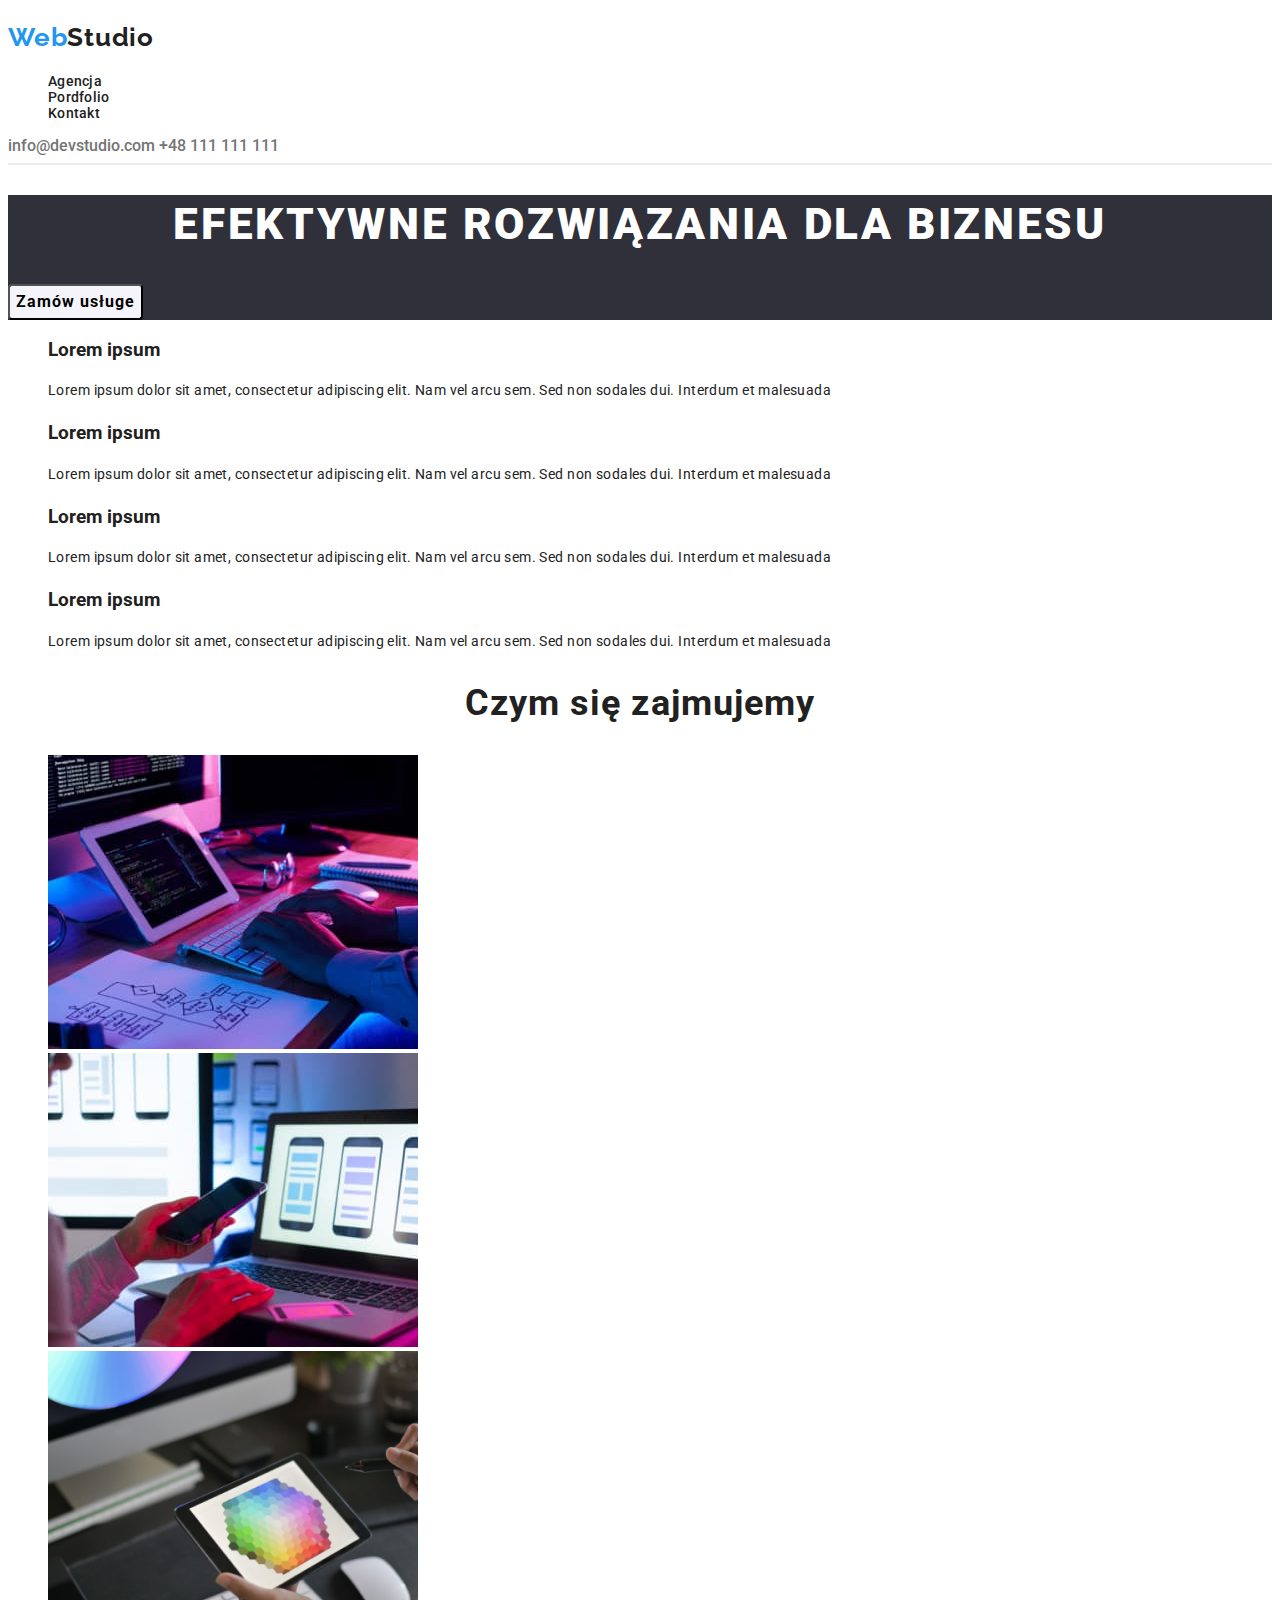
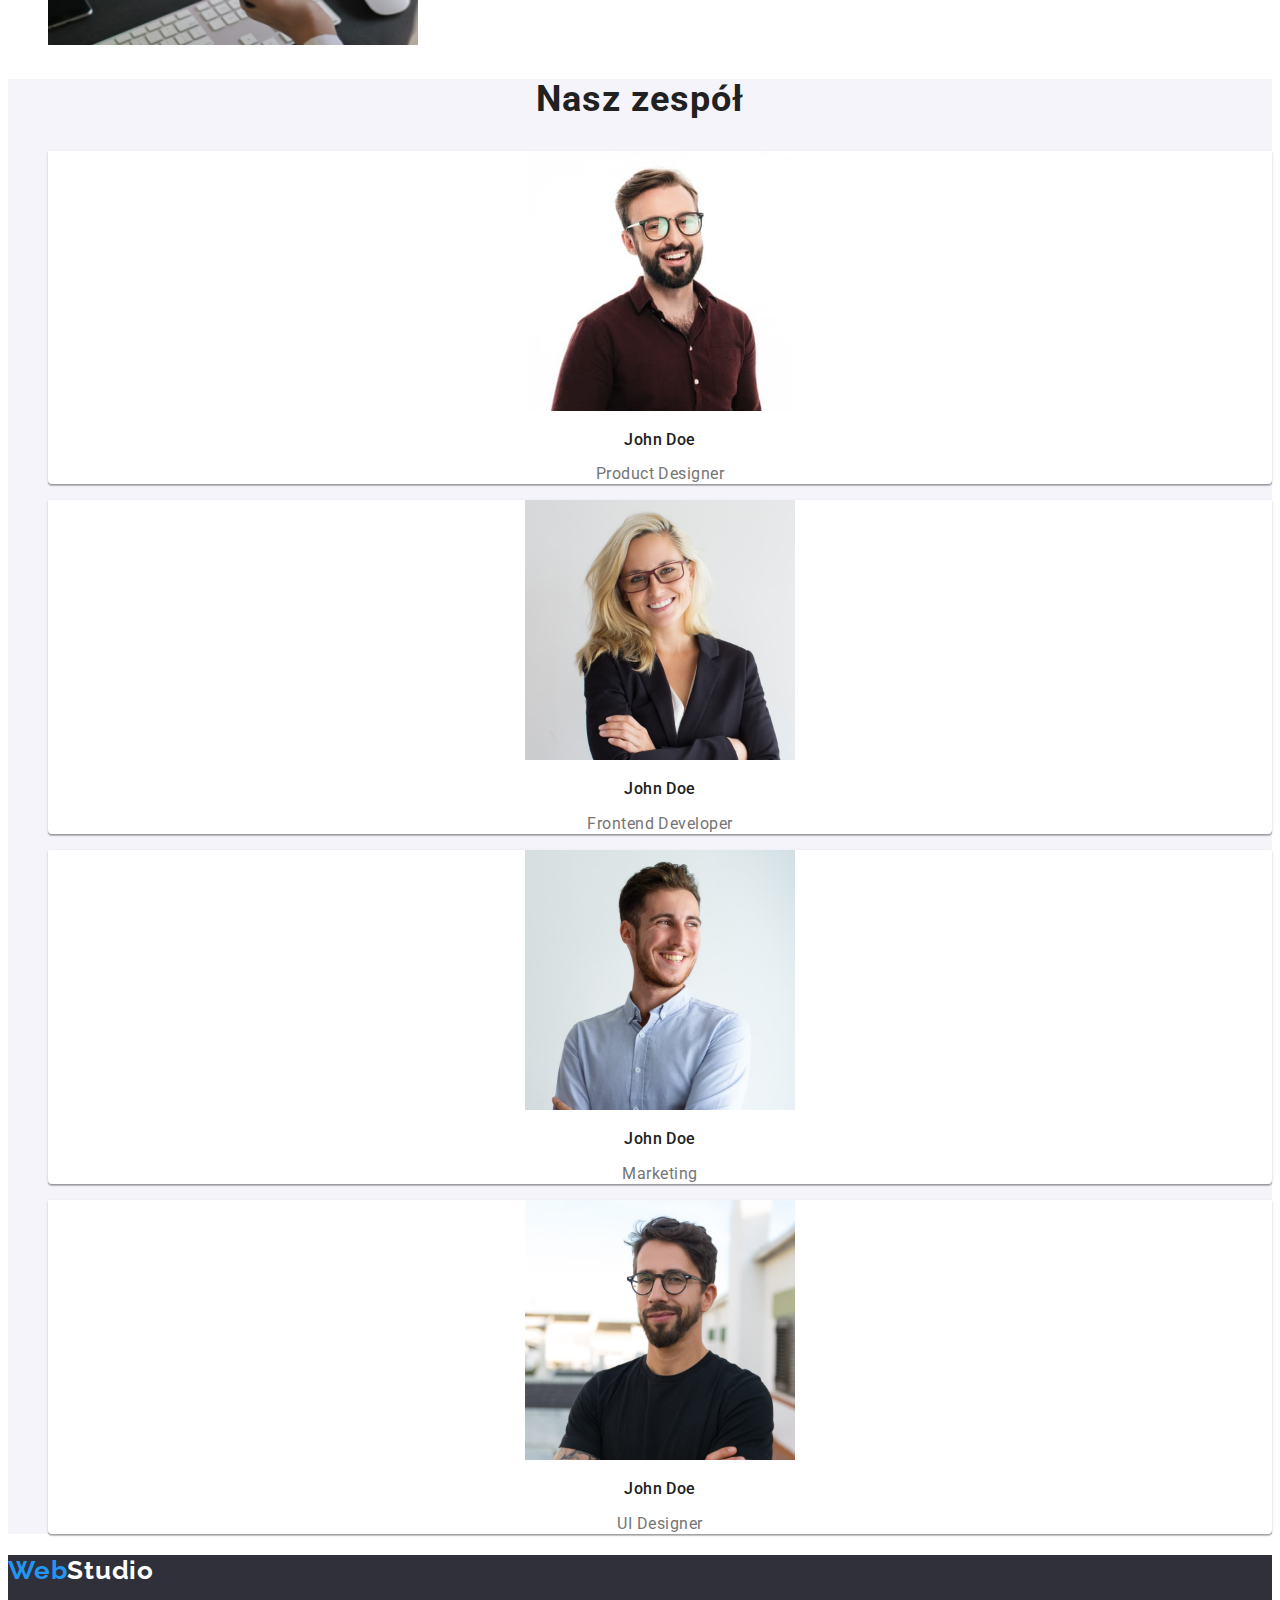
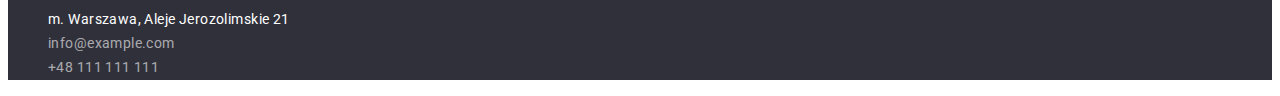
==== index.html @ e1f55130 "Kopiowanie plików z hw-02" ====
<!DOCTYPE html>
<html lang="pl">
  <head>
    <meta charset="UTF-8" />
    <meta http-equiv="X-UA-Compatible" content="IE=edge" />
    <meta name="viewport" content="width=device-width, initial-scale=1.0" />
    <title>Document</title>
    <!--Google font-->
    <link rel="preconnect" href="https://fonts.googleapis.com" />
    <link rel="preconnect" href="https://fonts.gstatic.com" crossorigin />
    <link
      href="https://fonts.googleapis.com/css2?family=Raleway:wght@700&family=Roboto:wght@400;500;700;900&display=swap"
      rel="stylesheet"
    />
    <!--End Google font-->
    <link rel="stylesheet" href="css/style.css" />
  </head>
  <body>
    <header>
      <!--Logo-->
      <h2 class="logo"><span class="first-part-logo">Web</span>Studio</h2>
      <nav class="menu">
        <ul class="list">
          <li><a class="menu-nav" href="index.html">Agencja</a></li>
          <li><a class="menu-nav" href="portfolio.html">Pordfolio</a></li>
          <li><a class="menu-nav" href="/contact">Kontakt</a></li>
        </ul>
      </nav>
      <a class="menu-mail" href="mailto:info@devstudio.com"
        >info@devstudio.com</a
      >
      <a class="menu-phone" href="tel:+48111111111">+48 111 111 111</a>
      <hr class="line" />
    </header>
    <main>
      <section class="primarys">
        <!--HERO-->
        <h1 class="primary-title">Efektywne rozwiązania dla biznesu</h1>
        <button class="primary-bg" type="button">Zamów usługe</button>
      </section>
      <section class="features">
        <!--TEKST-->
        <ul class="list">
          <li>
            <h3 class="feature-title">Lorem ipsum</h3>
            <p class="feature-section">
              Lorem ipsum dolor sit amet, consectetur adipiscing elit. Nam vel
              arcu sem. Sed non sodales dui. Interdum et malesuada
            </p>
          </li>
          <li>
            <h3 class="feature-title">Lorem ipsum</h3>
            <p class="feature-section">
              Lorem ipsum dolor sit amet, consectetur adipiscing elit. Nam vel
              arcu sem. Sed non sodales dui. Interdum et malesuada
            </p>
          </li>
          <li>
            <h3 class="feature-title">Lorem ipsum</h3>
            <p class="feature-section">
              Lorem ipsum dolor sit amet, consectetur adipiscing elit. Nam vel
              arcu sem. Sed non sodales dui. Interdum et malesuada
            </p>
          </li>
          <li>
            <h3 class="feature-title">Lorem ipsum</h3>
            <p class="feature-section">
              Lorem ipsum dolor sit amet, consectetur adipiscing elit. Nam vel
              arcu sem. Sed non sodales dui. Interdum et malesuada
            </p>
          </li>
        </ul>
      </section>
      <section class="tender">
        <!--OFERTA-->
        <h2 class="tender-title">Czym się zajmujemy</h2>
        <ul class="list">
          <li>
            <img
              src="images/programming.jpg"
              alt="pisanie programów"
              width="370"
              height="294"
            />
          </li>
          <li>
            <img
              src="images/mobile-applications.jpg"
              alt="tworzenie aplikacji mobilnych"
              width="370"
              height="294"
            />
          </li>
          <li>
            <img
              src="images/ux-design.png"
              alt="tworzenie z UX designe"
              width="370"
              height="294"
            />
          </li>
        </ul>
      </section>
      <section class="team">
        <!--ZESPÓŁ-->
        <h2 class="team-title">Nasz zespół</h2>
        <ul class="list">
          <li class="team-card">
            <img
              src="images/product-designer.jpg"
              alt="UśmiechniętymMęższczyzna w okularach z brodą w koszuli"
              width="270"
              height="260"
            />
            <h3 class="team-name">John Doe</h3>
            <p class="team-job">Product Designer</p>
          </li>
          <li class="team-card">
            <img
              src="images/frontend-developer.jpg"
              alt="Uśmiechnięta kobieta w długich bląd włosach w okularach"
              width="270"
              height="260"
            />
            <h3 class="team-name">John Doe</h3>
            <p class="team-job">Frontend Developer</p>
          </li>
          <li class="team-card">
            <img
              src="images/marketing.jpg"
              alt="Męszczyzna uśmiechnięty w jasnej koszuli"
              width="270"
              height="260"
            />
            <h3 class="team-name">John Doe</h3>
            <p class="team-job">Marketing</p>
          </li>
          <li class="team-card">
            <img
              src="images/ui-designer.jpg"
              alt="Męszczyzna z brodą w okularach w czarnym tiszercie"
              width="270"
              height="260"
            />
            <h3 class="team-name">John Doe</h3>
            <p class="team-job">UI Designer</p>
          </li>
        </ul>
      </section>
    </main>
    <footer class="contact">
      <h2 class="logo">
        <span class="first-part-logo">Web</span
        ><spon class="secend-part-logo">Studio</spon>
      </h2>
      <address>
        <ul class="list">
          <li>
            <a
              class="contact-data"
              href="https://goo.gl/maps/quSYSpreMcUmD9Dv7"
              target="_blank"
              >m. Warszawa, Aleje Jerozolimskie 21
            </a>
          </li>
          <li>
            <a class="contact-mail" href="mailito:info@example.com"
              >info@example.com</a
            >
          </li>
          <li>
            <a class="contact-phone" href="tel:+48111111111">+48 111 111 111</a>
          </li>
        </ul>
      </address>
    </footer>
  </body>
</html>
---- css/style.css ----
:root {
  --brand-color: #2196f3;
  --text-color: #212121;
  --bg-color: #2f303a;
  --p-color: #757575;
  --white-color: #ffffff;
}
body {
  font-family: "Roboto", sans-serif;
  color: var(--text-color);
}
.list {
  list-style-type: none;
}
.logo {
  font-family: "Raleway", sans-serif;
  font-weight: 700;
  font-size: 26px;
  line-height: 1.2;
  letter-spacing: 0.03em;
}
.first-part-logo {
  color: var(--brand-color);
}
.secend-part-logo {
  color: var(--white-color);
}
.menu {
  font-weight: 500;
  font-size: 14px;
  line-height: 1.14;
  letter-spacing: 0.02em;
  background-color: var(--white-color);
}
.menu:hover {
  color: var(--brand-color);
}
.menu.menu-nav {
  text-transform: uppercase;
}
.menu-nav {
  text-decoration: none;
  cursor: pointer;
  color: var(--text-color);
}
.menu-nav:hover {
  color: var(--brand-color);
}
.menu-mail {
  font-weight: 500;
  text-decoration: none;
  cursor: pointer;
  color: var(--p-color);
}
.menu-mail:hover {
  color: var(--brand-color);
}
.menu-phone {
  text-decoration: none;
  font-weight: 500;
  cursor: pointer;
  color: var(--p-color);
}
.menu-phone:hover {
  color: var(--brand-color);
}

.line {
  border: 1px solid;
  color: #ececec;
}

.primarys {
  background-color: var(--bg-color);
}
.primary-title {
  font-weight: 900;
  font-size: 44px;
  line-height: 1.36;
  text-align: center;
  letter-spacing: 0.06em;
  text-transform: uppercase;
  color: var(--white-color);
}
.primary-bg {
  font-family: inherit;
  font-weight: 700;
  font-size: 16px;
  line-height: 1.88;
  display: flex;
  align-items: center;
  text-align: center;
  letter-spacing: 0.06em;
  cursor: pointer;
  border-radius: 4px;
  background-color: #f5f4fa;
}
.primary-bg:hover {
  background-color: var(--brand-color);
  color: var(--white-color);
}

.feature.title {
  font-weight: 700;
  font-size: 14px;
  line-height: 1.14;
  letter-spacing: 0.03em;
  text-transform: uppercase;
}
.feature-section {
  color: (--p-color);
  font-size: 14px;
  line-height: 1.71;
  letter-spacing: 0.03em;
}

.tender-title {
  font-weight: 700;
  font-size: 36px;
  line-height: 1.16;
  text-align: center;
  letter-spacing: 0.03em;
}

.team {
  background-color: #f5f4fa;
  text-align: center;
}
.team-card {
  background-color: var(--white-color);
  box-shadow: 0px 1px 3px rgba(0, 0, 0, 0.12), 0px 1px 1px rgba(0, 0, 0, 0.14),
    0px 2px 1px rgba(0, 0, 0, 0.2);
  border-radius: 0px 0px 4px 4px;
}
.team-title {
  font-weight: 700;
  font-size: 36px;
  line-height: 1.16;
  text-align: center;
  letter-spacing: 0.03em;
}
.team-name,
.portfolio-name {
  font-weight: 500;
  font-size: 16px;
  line-height: 1.18;
  text-align: center;
  letter-spacing: 0.03em;
  color: var(--text-color);
}
.team-job,
.portfolio-job {
  font-size: 16px;
  line-height: 1.18;
  text-align: center;
  letter-spacing: 0.03em;
  color: var(--p-color);
}
.contact {
  background-color: var(--bg-color);
}
.contact-data {
  text-decoration: none;
  color: var(--white-color);
  font-style: normal;
  font-size: 14px;
  line-height: 1.71;
  letter-spacing: 0.03em;
}
.contact-mail,
.contact-phone {
  font-style: normal;
  font-size: 14px;
  line-height: 1.71;
  letter-spacing: 0.03em;
  color: rgba(255, 255, 255, 0.6);
  text-decoration: none;
}

.portfolios {
  background-color: var(--white-color);
  text-align: center;
  border: 1px solid #eeeeee;
}
.portfolio-card {
  background-color: var(--white-color);
  border-radius: 0px 0px 4px 4px;
}
.filter {
  border-radius: 4px;
  text-align: center;
  letter-spacing: 0.03em;
}
.filter-bg {
  font-family: inherit;
  font-weight: 500;
  font-size: 16px;
  line-height: 1.62;
  color: var(--text-color);
  background-color: #f5f4fa;
  border-radius: 4px;
  cursor: pointer;
}
.filter-bg:hover {
  background-color: var(--brand-color);
  color: var(--white-color);
}
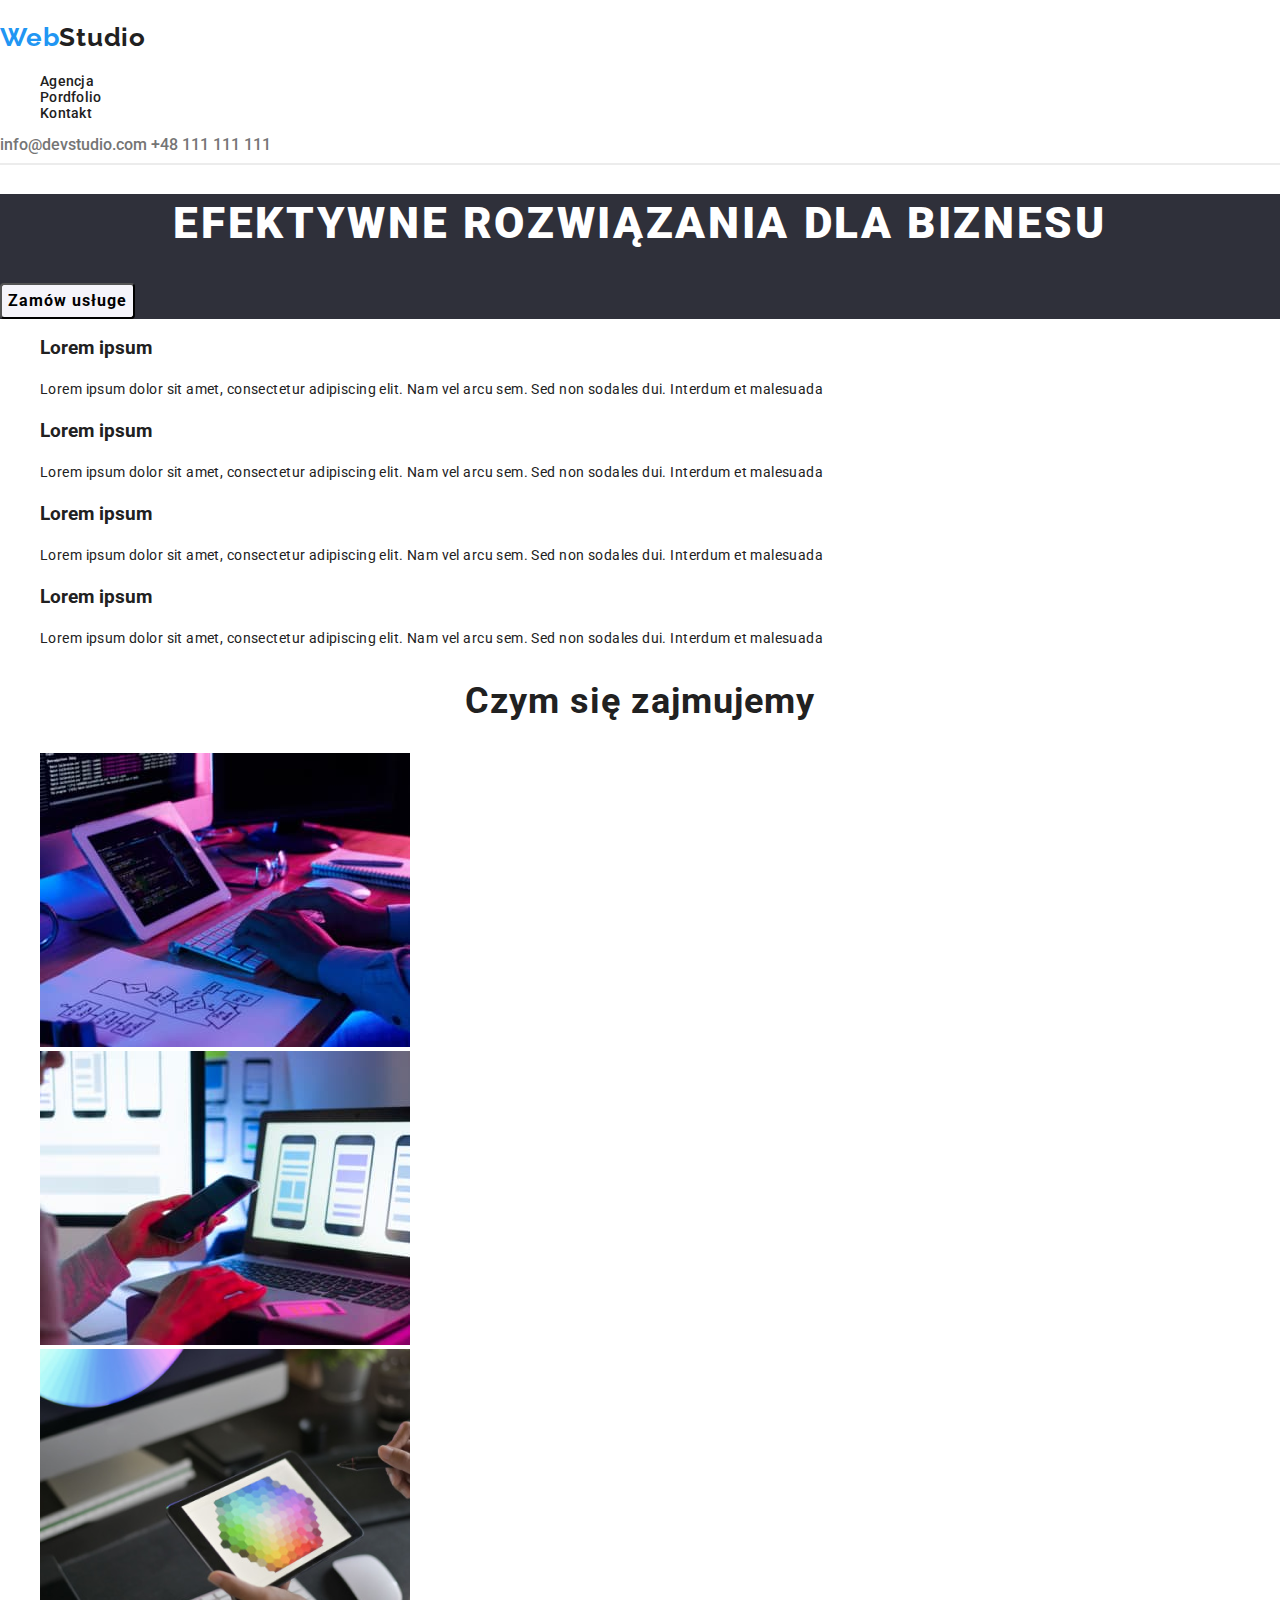
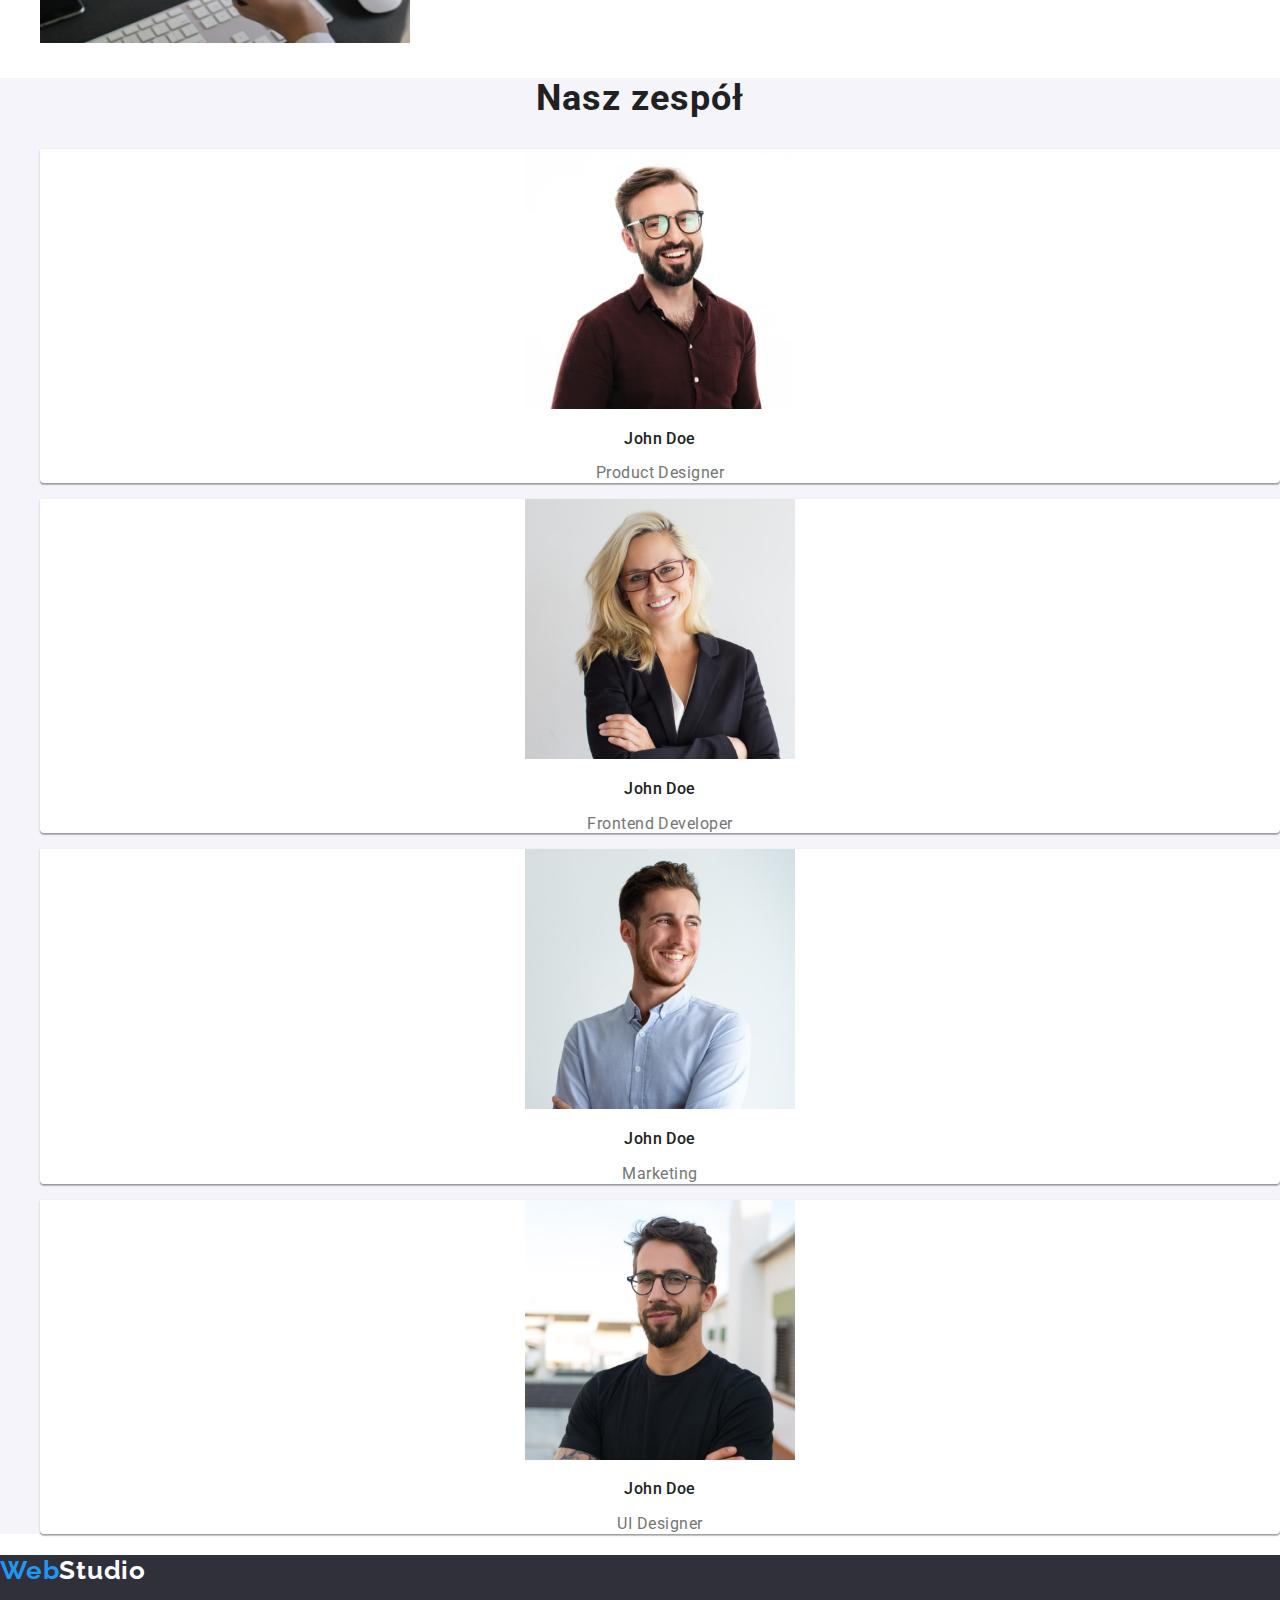
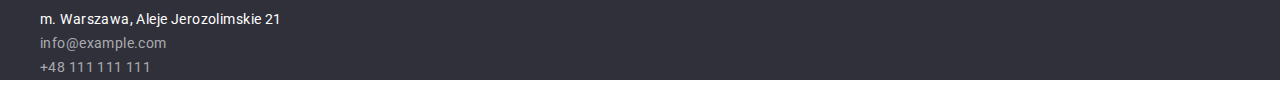
==== commit 249d42a1: "Wprowadzenie normalizatora stylu" ====
--- a/index.html
+++ b/index.html
@@ -13,6 +13,9 @@
       rel="stylesheet"
     />
     <!--End Google font-->
+    <!--Modern-normal-->
+    <link rel="stylesheet" href="/css/modern-normalize.css" />
+
     <link rel="stylesheet" href="css/style.css" />
   </head>
   <body>
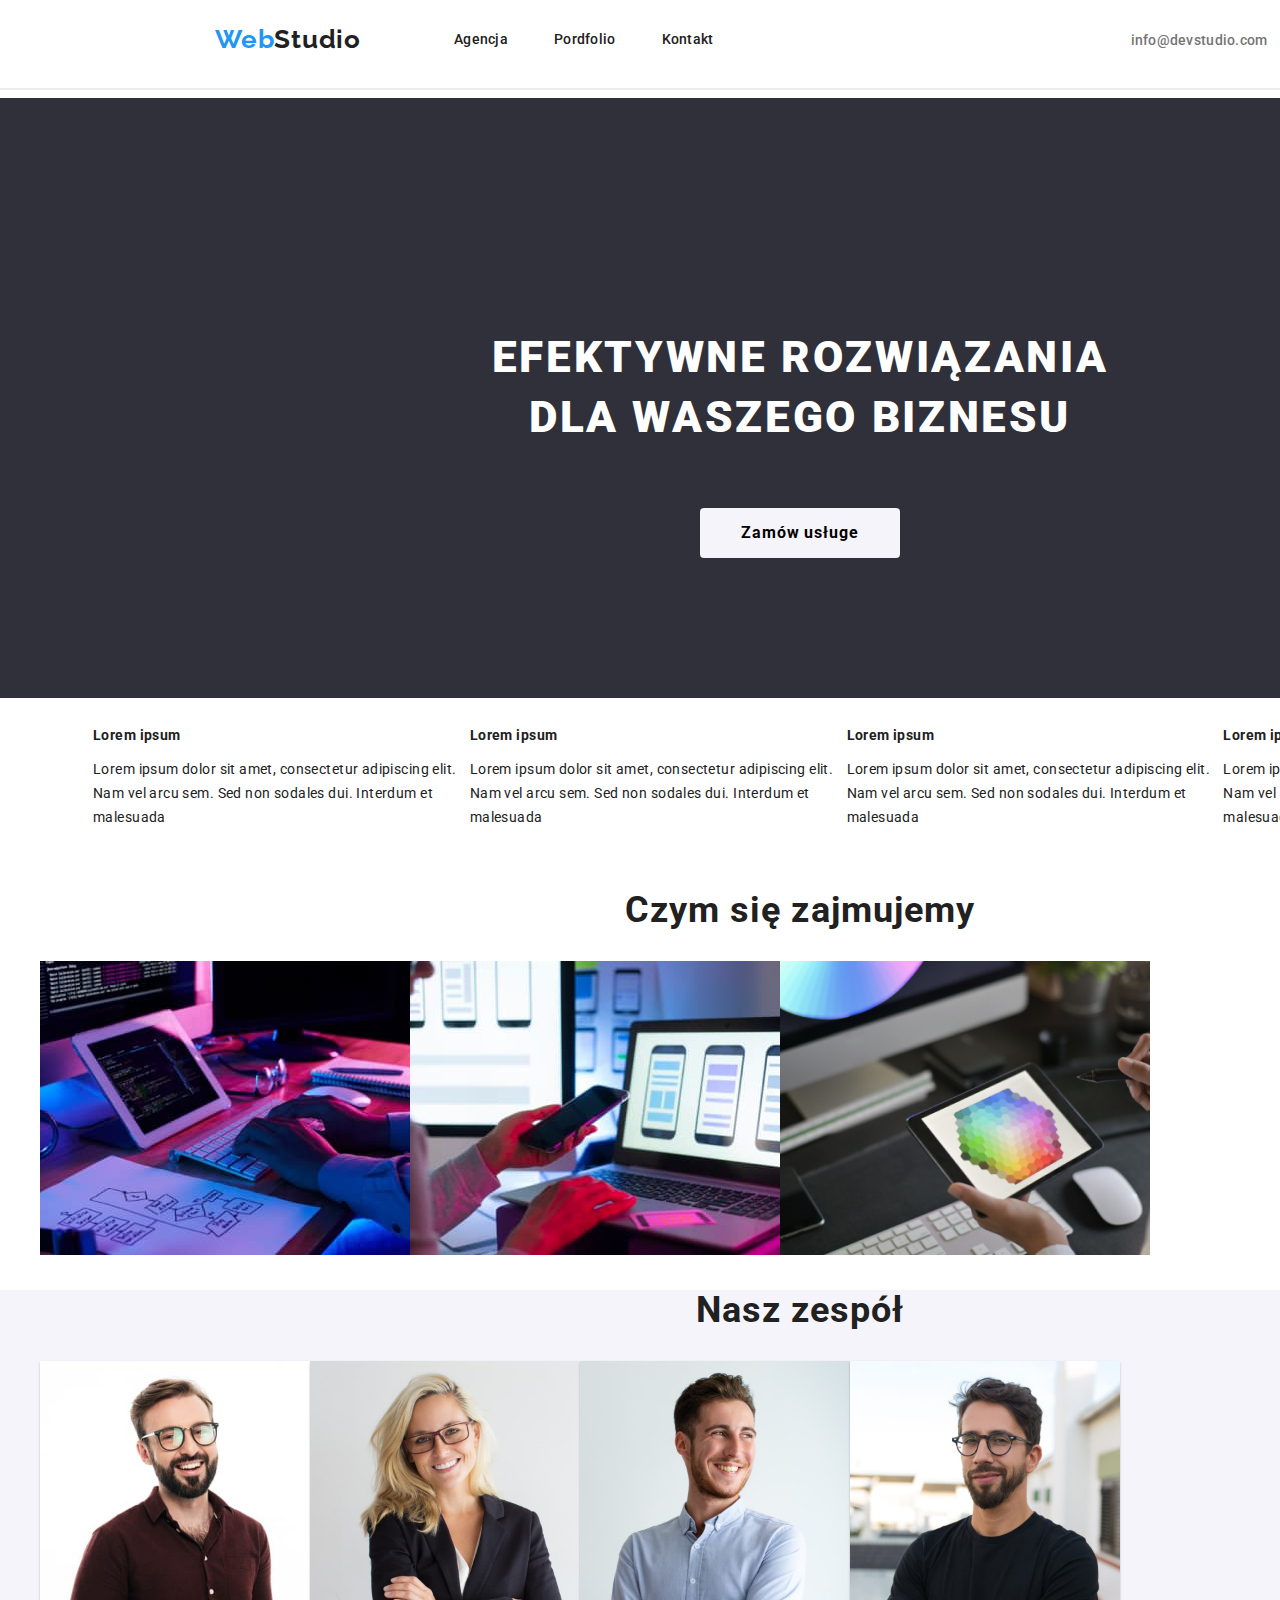
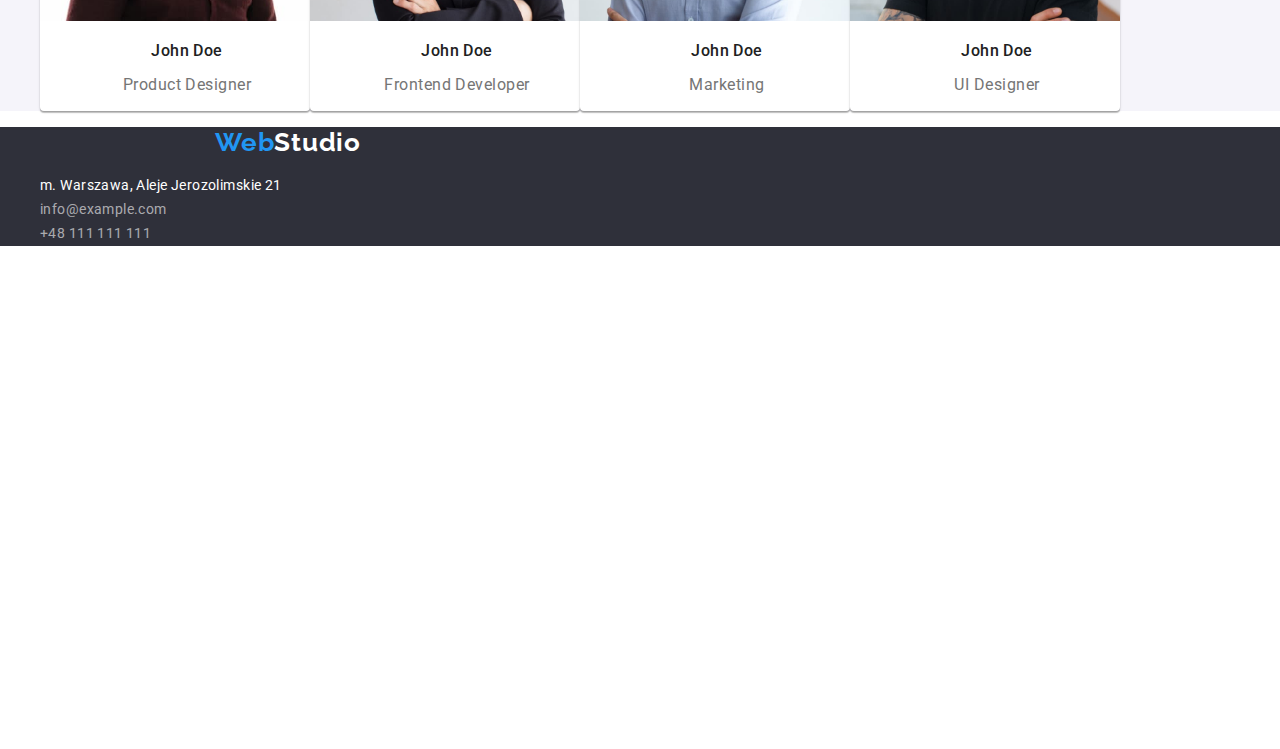
==== commit 4446b6b8: "Ustawienie nagłóka" ====
--- a/index.html
+++ b/index.html
@@ -4,7 +4,7 @@
     <meta charset="UTF-8" />
     <meta http-equiv="X-UA-Compatible" content="IE=edge" />
     <meta name="viewport" content="width=device-width, initial-scale=1.0" />
-    <title>Document</title>
+    <title>Agencja</title>
     <!--Google font-->
     <link rel="preconnect" href="https://fonts.googleapis.com" />
     <link rel="preconnect" href="https://fonts.gstatic.com" crossorigin />
@@ -19,163 +19,177 @@
     <link rel="stylesheet" href="css/style.css" />
   </head>
   <body>
-    <header>
-      <!--Logo-->
-      <h2 class="logo"><span class="first-part-logo">Web</span>Studio</h2>
-      <nav class="menu">
-        <ul class="list">
-          <li><a class="menu-nav" href="index.html">Agencja</a></li>
-          <li><a class="menu-nav" href="portfolio.html">Pordfolio</a></li>
-          <li><a class="menu-nav" href="/contact">Kontakt</a></li>
-        </ul>
-      </nav>
-      <a class="menu-mail" href="mailto:info@devstudio.com"
-        >info@devstudio.com</a
-      >
-      <a class="menu-phone" href="tel:+48111111111">+48 111 111 111</a>
-      <hr class="line" />
-    </header>
-    <main>
-      <section class="primarys">
-        <!--HERO-->
-        <h1 class="primary-title">Efektywne rozwiązania dla biznesu</h1>
-        <button class="primary-bg" type="button">Zamów usługe</button>
-      </section>
-      <section class="features">
-        <!--TEKST-->
-        <ul class="list">
-          <li>
-            <h3 class="feature-title">Lorem ipsum</h3>
-            <p class="feature-section">
-              Lorem ipsum dolor sit amet, consectetur adipiscing elit. Nam vel
-              arcu sem. Sed non sodales dui. Interdum et malesuada
-            </p>
-          </li>
-          <li>
-            <h3 class="feature-title">Lorem ipsum</h3>
-            <p class="feature-section">
-              Lorem ipsum dolor sit amet, consectetur adipiscing elit. Nam vel
-              arcu sem. Sed non sodales dui. Interdum et malesuada
-            </p>
-          </li>
-          <li>
-            <h3 class="feature-title">Lorem ipsum</h3>
-            <p class="feature-section">
-              Lorem ipsum dolor sit amet, consectetur adipiscing elit. Nam vel
-              arcu sem. Sed non sodales dui. Interdum et malesuada
-            </p>
-          </li>
-          <li>
-            <h3 class="feature-title">Lorem ipsum</h3>
-            <p class="feature-section">
-              Lorem ipsum dolor sit amet, consectetur adipiscing elit. Nam vel
-              arcu sem. Sed non sodales dui. Interdum et malesuada
-            </p>
-          </li>
-        </ul>
-      </section>
-      <section class="tender">
-        <!--OFERTA-->
-        <h2 class="tender-title">Czym się zajmujemy</h2>
-        <ul class="list">
-          <li>
-            <img
-              src="images/programming.jpg"
-              alt="pisanie programów"
-              width="370"
-              height="294"
-            />
-          </li>
-          <li>
-            <img
-              src="images/mobile-applications.jpg"
-              alt="tworzenie aplikacji mobilnych"
-              width="370"
-              height="294"
-            />
-          </li>
-          <li>
-            <img
-              src="images/ux-design.png"
-              alt="tworzenie z UX designe"
-              width="370"
-              height="294"
-            />
-          </li>
-        </ul>
-      </section>
-      <section class="team">
-        <!--ZESPÓŁ-->
-        <h2 class="team-title">Nasz zespół</h2>
-        <ul class="list">
-          <li class="team-card">
-            <img
-              src="images/product-designer.jpg"
-              alt="UśmiechniętymMęższczyzna w okularach z brodą w koszuli"
-              width="270"
-              height="260"
-            />
-            <h3 class="team-name">John Doe</h3>
-            <p class="team-job">Product Designer</p>
-          </li>
-          <li class="team-card">
-            <img
-              src="images/frontend-developer.jpg"
-              alt="Uśmiechnięta kobieta w długich bląd włosach w okularach"
-              width="270"
-              height="260"
-            />
-            <h3 class="team-name">John Doe</h3>
-            <p class="team-job">Frontend Developer</p>
-          </li>
-          <li class="team-card">
-            <img
-              src="images/marketing.jpg"
-              alt="Męszczyzna uśmiechnięty w jasnej koszuli"
-              width="270"
-              height="260"
-            />
-            <h3 class="team-name">John Doe</h3>
-            <p class="team-job">Marketing</p>
-          </li>
-          <li class="team-card">
-            <img
-              src="images/ui-designer.jpg"
-              alt="Męszczyzna z brodą w okularach w czarnym tiszercie"
-              width="270"
-              height="260"
-            />
-            <h3 class="team-name">John Doe</h3>
-            <p class="team-job">UI Designer</p>
-          </li>
-        </ul>
-      </section>
-    </main>
-    <footer class="contact">
-      <h2 class="logo">
-        <span class="first-part-logo">Web</span
-        ><spon class="secend-part-logo">Studio</spon>
-      </h2>
-      <address>
-        <ul class="list">
-          <li>
-            <a
-              class="contact-data"
-              href="https://goo.gl/maps/quSYSpreMcUmD9Dv7"
-              target="_blank"
-              >m. Warszawa, Aleje Jerozolimskie 21
-            </a>
-          </li>
-          <li>
-            <a class="contact-mail" href="mailito:info@example.com"
-              >info@example.com</a
-            >
-          </li>
-          <li>
-            <a class="contact-phone" href="tel:+48111111111">+48 111 111 111</a>
-          </li>
-        </ul>
-      </address>
-    </footer>
+    <div class="main-page">
+      <header>
+        <!--Logo-->
+        <div class="menu-box">
+          <h2 class="logo"><span class="first-part-logo">Web</span>Studio</h2>
+          <nav class="menu">
+            <ul class="list box">
+              <li><a class="menu-nav" href="index.html">Agencja</a></li>
+              <li><a class="menu-nav" href="portfolio.html">Pordfolio</a></li>
+              <li><a class="menu-nav" href="/contact">Kontakt</a></li>
+            </ul>
+          </nav>
+          <a class="menu-mail" href="mailto:info@devstudio.com"
+            >info@devstudio.com</a
+          >
+          <a class="menu-phone" href="tel:+48111111111">+48 111 111 111</a>
+        </div>
+        <hr class="line" />
+      </header>
+      <main>
+        <section class="section primary">
+          <!--HERO-->
+          <h1 class="primary-title">
+            Efektywne rozwiązania dla waszego biznesu
+          </h1>
+          <button class="primary-bg" type="button">Zamów usługe</button>
+        </section>
+        <section class="section feature">
+          <!--TEKST-->
+          <ul class="list box">
+            <div class="feature">
+              <li>
+                <h3 class="feature-title">Lorem ipsum</h3>
+                <p class="feature-section">
+                  Lorem ipsum dolor sit amet, consectetur adipiscing elit. Nam
+                  vel arcu sem. Sed non sodales dui. Interdum et malesuada
+                </p>
+              </li>
+              <li>
+                <h3 class="feature-title">Lorem ipsum</h3>
+                <p class="feature-section">
+                  Lorem ipsum dolor sit amet, consectetur adipiscing elit. Nam
+                  vel arcu sem. Sed non sodales dui. Interdum et malesuada
+                </p>
+              </li>
+              <li>
+                <h3 class="feature-title">Lorem ipsum</h3>
+                <p class="feature-section">
+                  Lorem ipsum dolor sit amet, consectetur adipiscing elit. Nam
+                  vel arcu sem. Sed non sodales dui. Interdum et malesuada
+                </p>
+              </li>
+              <li>
+                <h3 class="feature-title">Lorem ipsum</h3>
+                <p class="feature-section">
+                  Lorem ipsum dolor sit amet, consectetur adipiscing elit. Nam
+                  vel arcu sem. Sed non sodales dui. Interdum et malesuada
+                </p>
+              </li>
+            </div>
+          </ul>
+        </section>
+        <section class="section tender">
+          <!--OFERTA-->
+          <div class="container">
+            <h2 class="tender-title">Czym się zajmujemy</h2>
+            <ul class="list box">
+              <li>
+                <img
+                  src="images/programming.jpg"
+                  alt="pisanie programów"
+                  width="370"
+                  height="294"
+                />
+              </li>
+              <li>
+                <img
+                  src="images/mobile-applications.jpg"
+                  alt="tworzenie aplikacji mobilnych"
+                  width="370"
+                  height="294"
+                />
+              </li>
+              <li>
+                <img
+                  src="images/ux-design.png"
+                  alt="tworzenie z UX designe"
+                  width="370"
+                  height="294"
+                />
+              </li>
+            </ul>
+          </div>
+        </section>
+        <section class="section team">
+          <!--ZESPÓŁ-->
+          <h2 class="team-title">Nasz zespół</h2>
+          <ul class="list box">
+            <li class="team-card">
+              <img
+                src="images/product-designer.jpg"
+                alt="UśmiechniętymMęższczyzna w okularach z brodą w koszuli"
+                width="270"
+                height="260"
+              />
+              <h3 class="team-name">John Doe</h3>
+              <p class="team-job">Product Designer</p>
+            </li>
+            <li class="team-card">
+              <img
+                src="images/frontend-developer.jpg"
+                alt="Uśmiechnięta kobieta w długich bląd włosach w okularach"
+                width="270"
+                height="260"
+              />
+              <h3 class="team-name">John Doe</h3>
+              <p class="team-job">Frontend Developer</p>
+            </li>
+            <li class="team-card">
+              <img
+                src="images/marketing.jpg"
+                alt="Męszczyzna uśmiechnięty w jasnej koszuli"
+                width="270"
+                height="260"
+              />
+              <h3 class="team-name">John Doe</h3>
+              <p class="team-job">Marketing</p>
+            </li>
+            <li class="team-card">
+              <img
+                src="images/ui-designer.jpg"
+                alt="Męszczyzna z brodą w okularach w czarnym tiszercie"
+                width="270"
+                height="260"
+              />
+              <h3 class="team-name">John Doe</h3>
+              <p class="team-job">UI Designer</p>
+            </li>
+          </ul>
+        </section>
+      </main>
+      <footer>
+        <div class="contact">
+          <h2 class="logo">
+            <span class="first-part-logo">Web</span
+            ><spon class="secend-part-logo">Studio</spon>
+          </h2>
+          <address>
+            <ul class="contact-list">
+              <li>
+                <a
+                  class="contact-data"
+                  href="https://goo.gl/maps/quSYSpreMcUmD9Dv7"
+                  target="_blank"
+                  >m. Warszawa, Aleje Jerozolimskie 21
+                </a>
+              </li>
+              <li>
+                <a class="contact-mail" href="mailito:info@example.com"
+                  >info@example.com</a
+                >
+              </li>
+              <li>
+                <a class="contact-phone" href="tel:+48111111111"
+                  >+48 111 111 111</a
+                >
+              </li>
+            </ul>
+          </address>
+        </div>
+      </footer>
+    </div>
   </body>
 </html>
--- a/css/style.css
+++ b/css/style.css
@@ -5,19 +5,63 @@
   --p-color: #757575;
   --white-color: #ffffff;
 }
+
 body {
   font-family: "Roboto", sans-serif;
   color: var(--text-color);
-}
+  background-color: #e5e5e5;
+  margin: 0;
+}
+
+*,
+::after,
+::before {
+  box-sizing: border-box;
+}
+
+.main-page {
+  width: 1600px;
+  height: 2349px;
+  background-color: var(--white-color);
+  margin: 0 auto;
+}
+
+.portfolio-page {
+  width: 1600px;
+  height: 1880px;
+  background-color: var(--white-color);
+  margin: 0 auto;
+}
+
 .list {
   list-style-type: none;
 }
+
+.menu-box {
+  display: flex;
+  align-items: center;
+  flex-direction: row;
+  flex-wrap: wrap;
+  height: 80px;
+  font-size: 14px;
+  line-height: 16px;
+  letter-spacing: 0.02em;
+}
+
+.box {
+  display: flex;
+  flex-direction: row;
+  flex-wrap: wrap;
+}
+
 .logo {
   font-family: "Raleway", sans-serif;
   font-weight: 700;
   font-size: 26px;
   line-height: 1.2;
   letter-spacing: 0.03em;
+  margin: 0;
+  padding-left: 215px;
 }
 .first-part-logo {
   color: var(--brand-color);
@@ -32,9 +76,7 @@
   letter-spacing: 0.02em;
   background-color: var(--white-color);
 }
-.menu:hover {
-  color: var(--brand-color);
-}
+
 .menu.menu-nav {
   text-transform: uppercase;
 }
@@ -42,7 +84,12 @@
   text-decoration: none;
   cursor: pointer;
   color: var(--text-color);
-}
+  padding-right: 46px;
+}
+.box:first-child {
+  padding-left: 93px;
+}
+
 .menu-nav:hover {
   color: var(--brand-color);
 }
@@ -51,6 +98,7 @@
   text-decoration: none;
   cursor: pointer;
   color: var(--p-color);
+  padding-left: 371px;
 }
 .menu-mail:hover {
   color: var(--brand-color);
@@ -60,6 +108,7 @@
   font-weight: 500;
   cursor: pointer;
   color: var(--p-color);
+  padding-left: 50px;
 }
 .menu-phone:hover {
   color: var(--brand-color);
@@ -70,42 +119,51 @@
   color: #ececec;
 }
 
-.primarys {
+.primary {
   background-color: var(--bg-color);
+  text-align: center;
+  height: 600px;
+  margin: 0;
+  border: 1px solid transparent;
 }
 .primary-title {
   font-weight: 900;
   font-size: 44px;
   line-height: 1.36;
-  text-align: center;
+  text-transform: uppercase;
+  color: var(--white-color);
+  padding: 200px 452px 30px;
   letter-spacing: 0.06em;
-  text-transform: uppercase;
-  color: var(--white-color);
 }
 .primary-bg {
   font-family: inherit;
   font-weight: 700;
   font-size: 16px;
   line-height: 1.88;
-  display: flex;
-  align-items: center;
-  text-align: center;
   letter-spacing: 0.06em;
   cursor: pointer;
   border-radius: 4px;
+  border-style: none;
   background-color: #f5f4fa;
+  width: 200px;
+  height: 50px;
 }
 .primary-bg:hover {
   background-color: var(--brand-color);
   color: var(--white-color);
-}
-
-.feature.title {
+  border-style: none;
+  box-shadow: 0px 1px 3px rgba(0, 0, 0, 0.12), 0px 1px 1px rgba(0, 0, 0, 0.14),
+    0px 2px 1px rgba(0, 0, 0, 0.2);
+}
+.feature {
+  display: flex;
+}
+/*tekst*/
+.feature-title {
   font-weight: 700;
   font-size: 14px;
   line-height: 1.14;
   letter-spacing: 0.03em;
-  text-transform: uppercase;
 }
 .feature-section {
   color: (--p-color);
@@ -144,20 +202,26 @@
   font-weight: 500;
   font-size: 16px;
   line-height: 1.18;
-  text-align: center;
-  letter-spacing: 0.03em;
-  color: var(--text-color);
+  letter-spacing: 0.03em;
+  color: var(--text-color);
+  padding-left: 24px;
 }
 .team-job,
 .portfolio-job {
   font-size: 16px;
   line-height: 1.18;
-  text-align: center;
   letter-spacing: 0.03em;
   color: var(--p-color);
-}
+  padding-left: 24px;
+}
+
+/*stopka*/
 .contact {
   background-color: var(--bg-color);
+  display: block;
+}
+.contact-list {
+  list-style-type: none;
 }
 .contact-data {
   text-decoration: none;
@@ -180,11 +244,15 @@
 .portfolios {
   background-color: var(--white-color);
   text-align: center;
-  border: 1px solid #eeeeee;
 }
 .portfolio-card {
   background-color: var(--white-color);
   border-radius: 0px 0px 4px 4px;
+  border-bottom: 1px solid #eeeeee;
+  border-left: 1px solid #eeeeee;
+  border-right: 1px solid #eeeeee;
+  box-sizing: border-box;
+  margin-bottom: 28px;
 }
 .filter {
   border-radius: 4px;
@@ -200,8 +268,12 @@
   background-color: #f5f4fa;
   border-radius: 4px;
   cursor: pointer;
+  border-style: none;
 }
 .filter-bg:hover {
   background-color: var(--brand-color);
   color: var(--white-color);
-}
+  border-style: none;
+  box-shadow: 0px 1px 3px rgba(0, 0, 0, 0.12), 0px 1px 1px rgba(0, 0, 0, 0.14),
+    0px 2px 1px rgba(0, 0, 0, 0.2);
+}
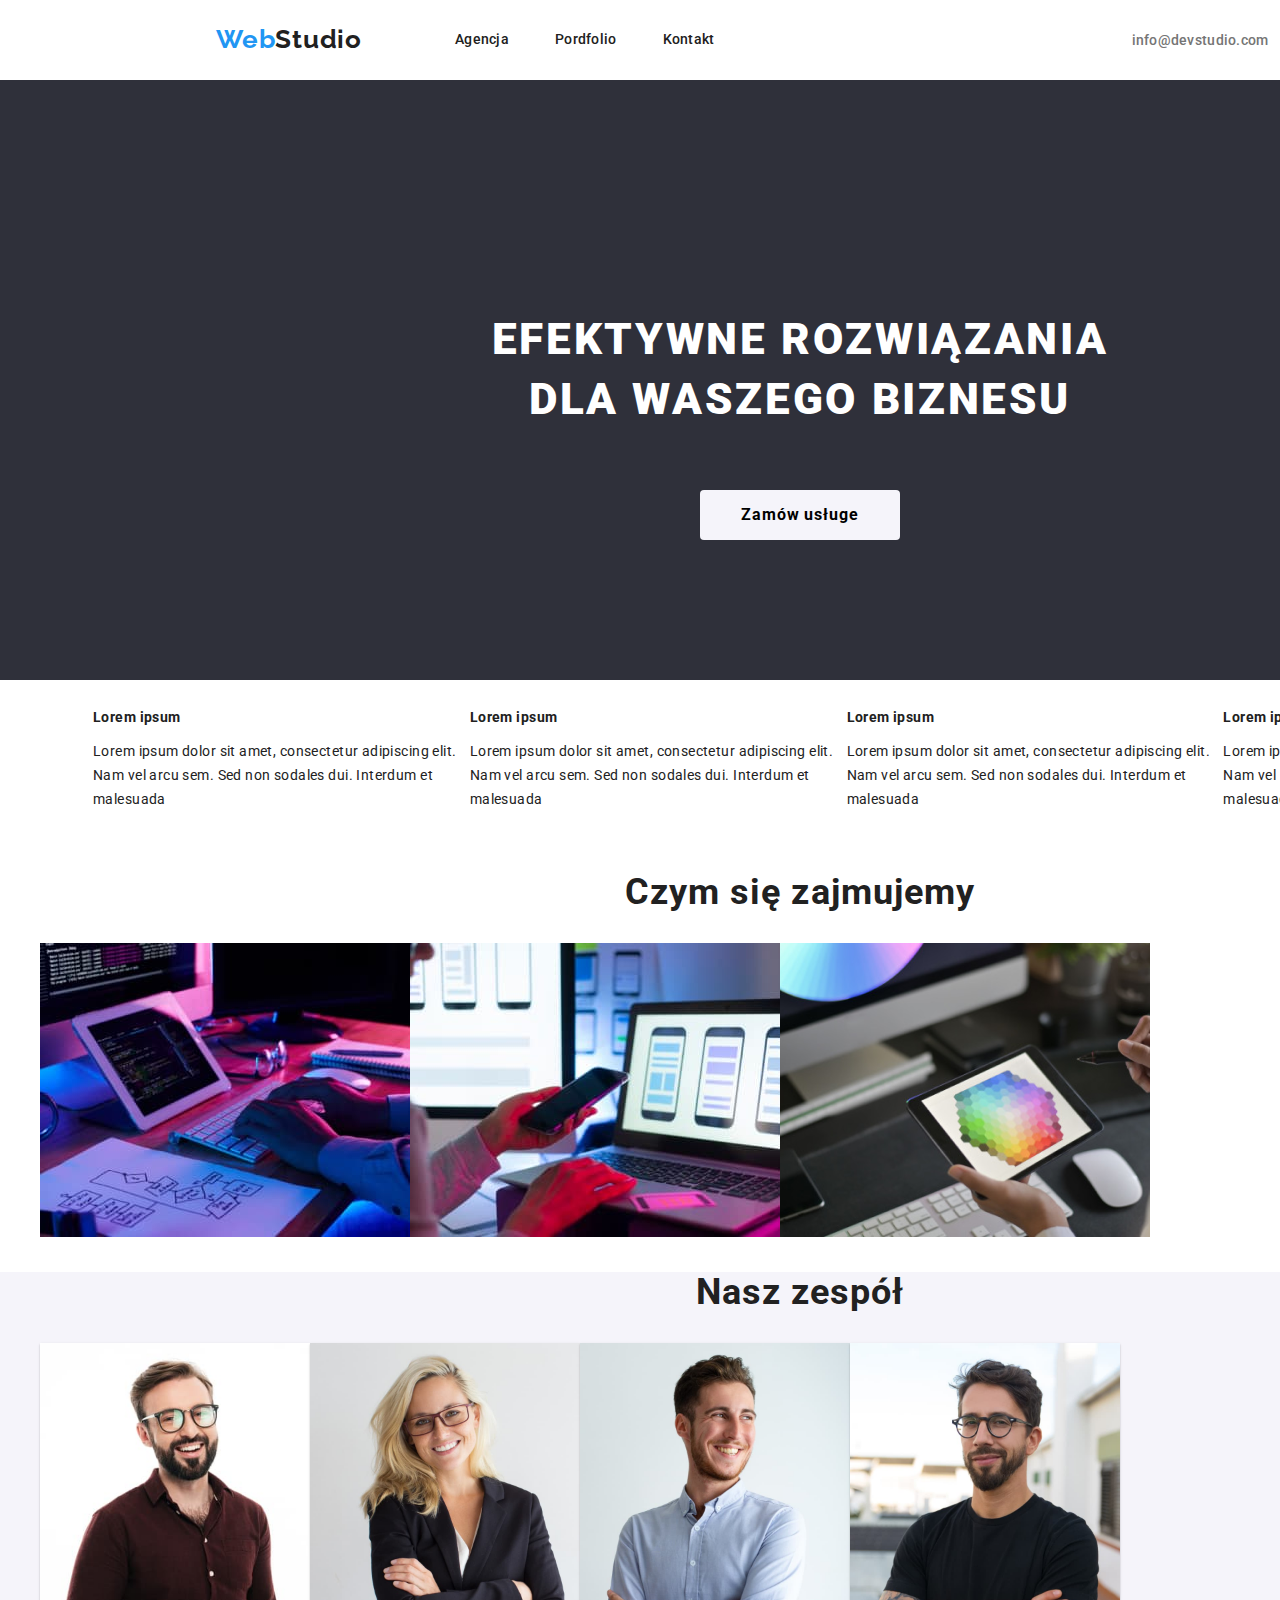
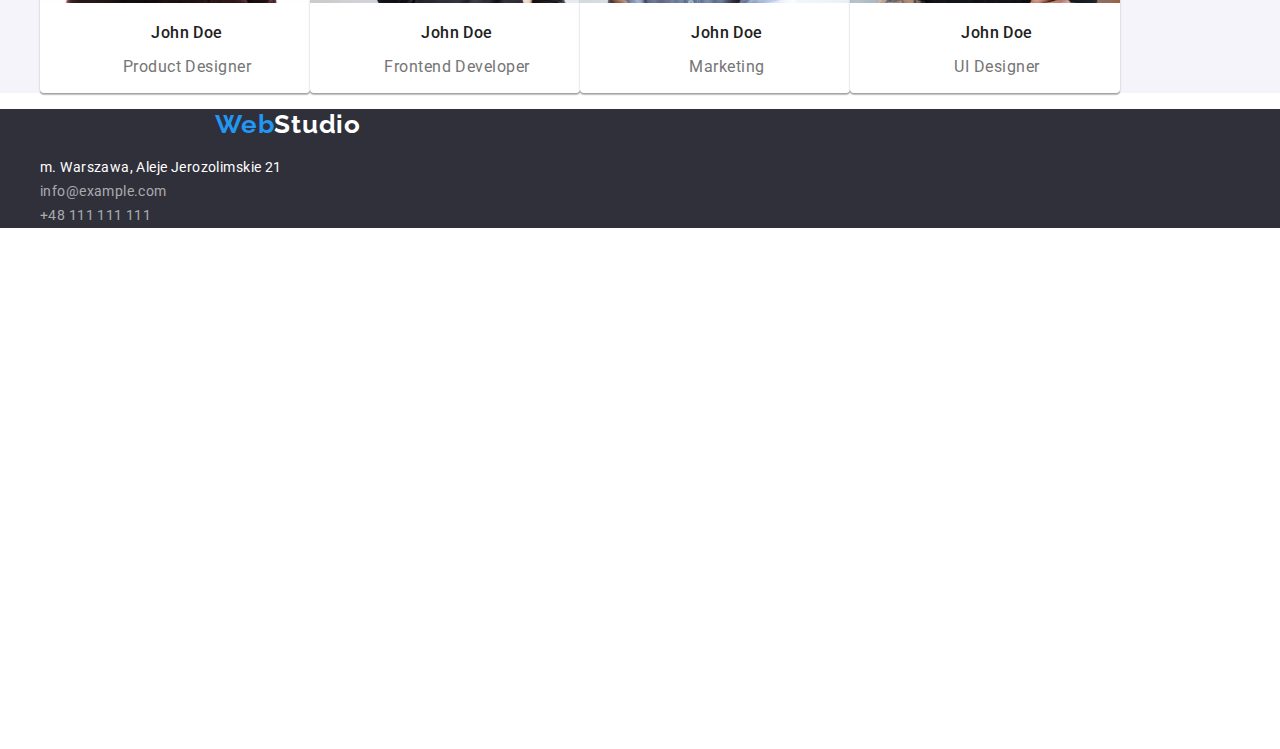
==== commit 9db4d4e4: "Zmiana sytlu linii w <header>" ====
--- a/index.html
+++ b/index.html
@@ -36,8 +36,7 @@
           >
           <a class="menu-phone" href="tel:+48111111111">+48 111 111 111</a>
         </div>
-        <hr class="line" />
-      </header>
+           </header>
       <main>
         <section class="section primary">
           <!--HERO-->
--- a/css/style.css
+++ b/css/style.css
@@ -46,6 +46,7 @@
   font-size: 14px;
   line-height: 16px;
   letter-spacing: 0.02em;
+  border: 1px solid transparent;
 }
 
 .box {
@@ -114,10 +115,6 @@
   color: var(--brand-color);
 }
 
-.line {
-  border: 1px solid;
-  color: #ececec;
-}
 
 .primary {
   background-color: var(--bg-color);
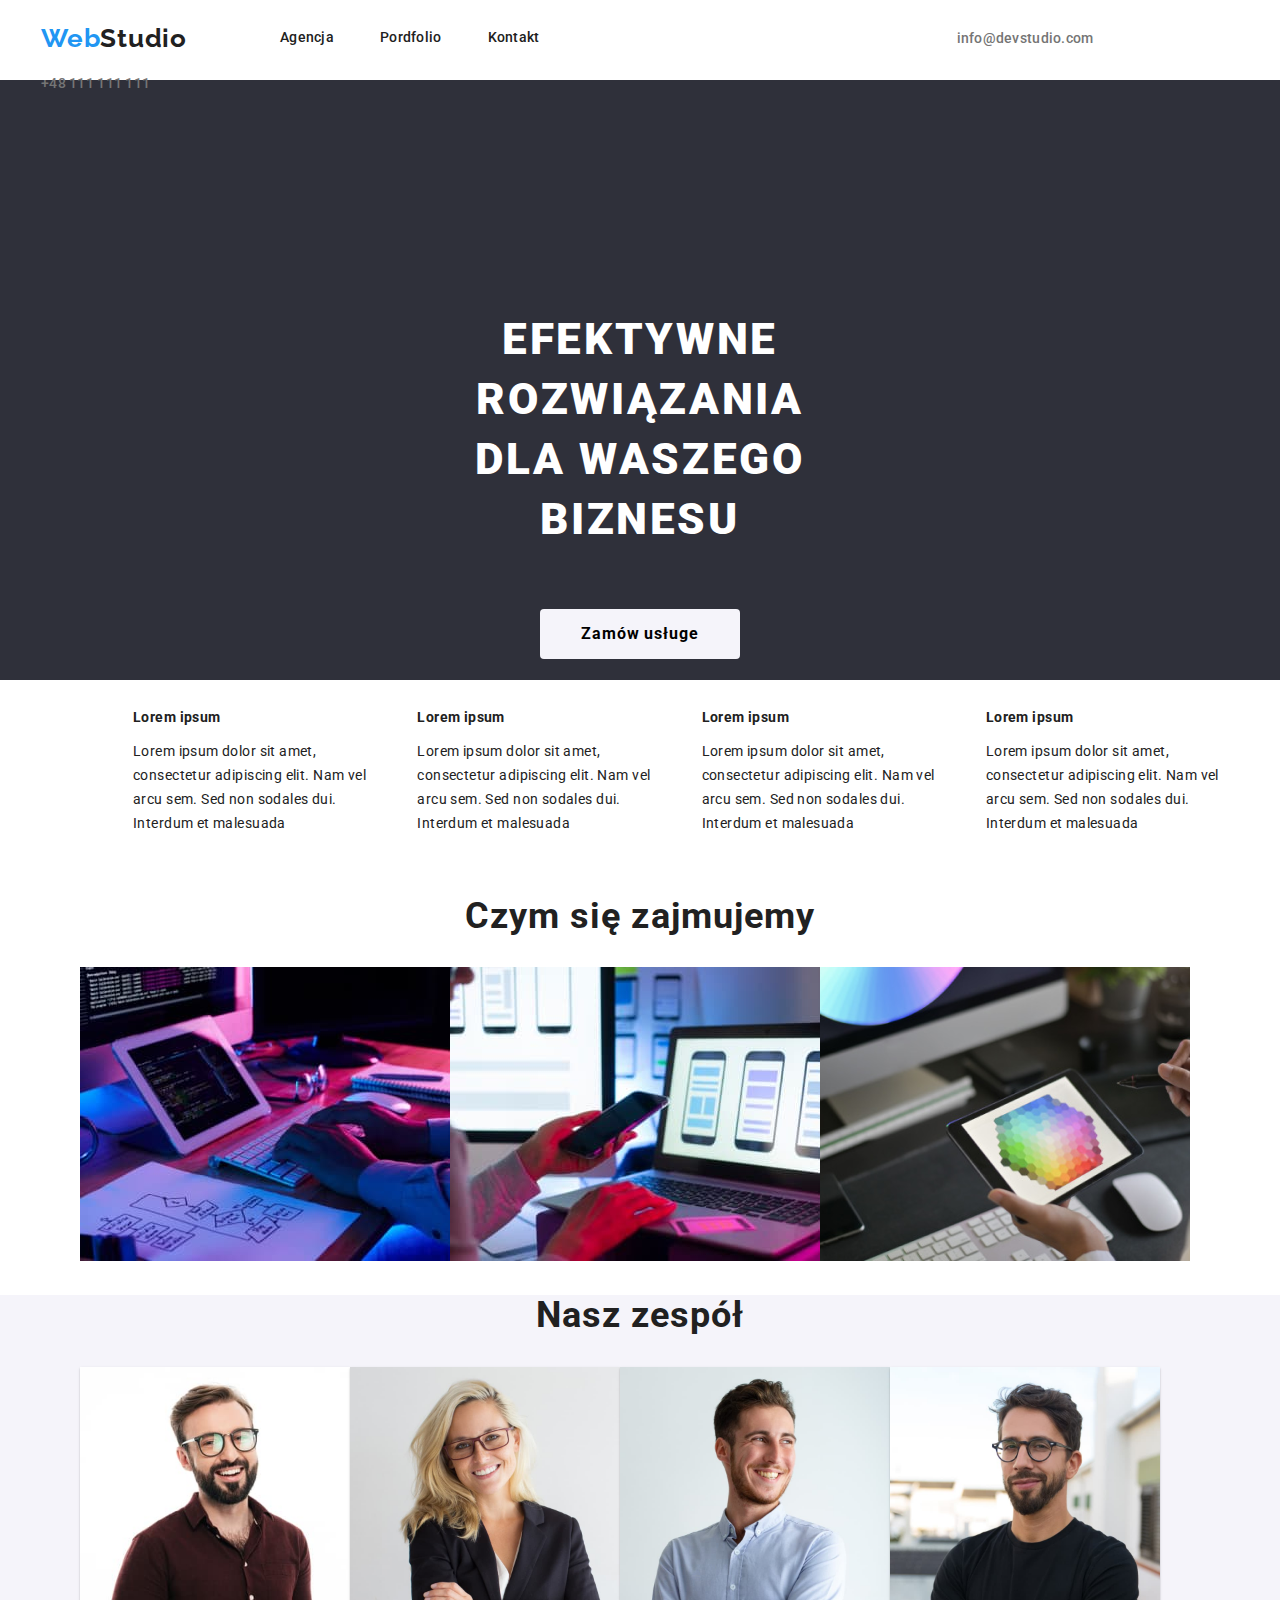
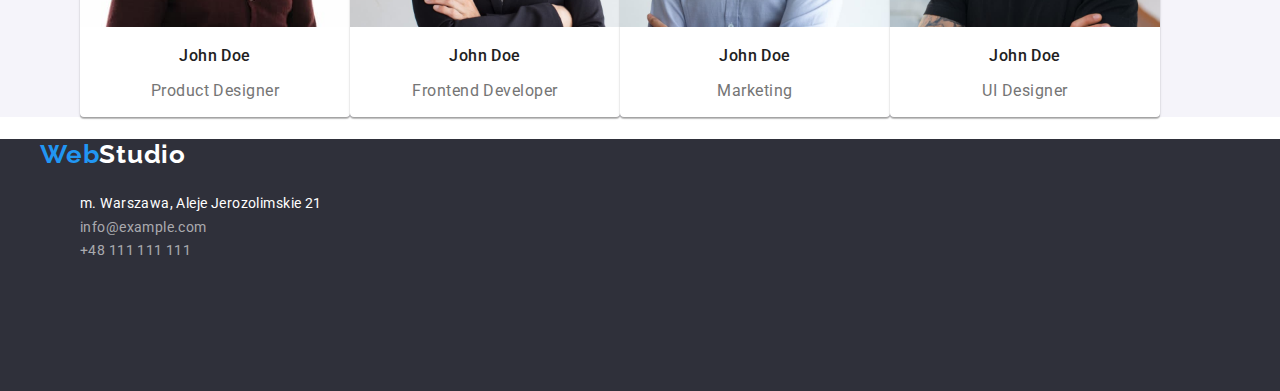
==== commit ecc061a9: "Stylizacja tekstu" ====
--- a/index.html
+++ b/index.html
@@ -22,7 +22,7 @@
     <div class="main-page">
       <header>
         <!--Logo-->
-        <div class="menu-box">
+        <div class="container menu-box">
           <h2 class="logo"><span class="first-part-logo">Web</span>Studio</h2>
           <nav class="menu">
             <ul class="list box">
@@ -36,20 +36,20 @@
           >
           <a class="menu-phone" href="tel:+48111111111">+48 111 111 111</a>
         </div>
-           </header>
+      </header>
       <main>
-        <section class="section primary">
+        <section class="primary">
           <!--HERO-->
           <h1 class="primary-title">
             Efektywne rozwiązania dla waszego biznesu
           </h1>
           <button class="primary-bg" type="button">Zamów usługe</button>
         </section>
-        <section class="section feature">
+        <section class="container feature">
           <!--TEKST-->
           <ul class="list box">
             <div class="feature">
-              <li>
+              <li class="feature-box">
                 <h3 class="feature-title">Lorem ipsum</h3>
                 <p class="feature-section">
                   Lorem ipsum dolor sit amet, consectetur adipiscing elit. Nam
@@ -80,7 +80,7 @@
             </div>
           </ul>
         </section>
-        <section class="section tender">
+        <section class="tender">
           <!--OFERTA-->
           <div class="container">
             <h2 class="tender-title">Czym się zajmujemy</h2>
@@ -112,81 +112,86 @@
             </ul>
           </div>
         </section>
-        <section class="section team">
+        <section class="team">
           <!--ZESPÓŁ-->
-          <h2 class="team-title">Nasz zespół</h2>
-          <ul class="list box">
-            <li class="team-card">
-              <img
-                src="images/product-designer.jpg"
-                alt="UśmiechniętymMęższczyzna w okularach z brodą w koszuli"
-                width="270"
-                height="260"
-              />
-              <h3 class="team-name">John Doe</h3>
-              <p class="team-job">Product Designer</p>
-            </li>
-            <li class="team-card">
-              <img
-                src="images/frontend-developer.jpg"
-                alt="Uśmiechnięta kobieta w długich bląd włosach w okularach"
-                width="270"
-                height="260"
-              />
-              <h3 class="team-name">John Doe</h3>
-              <p class="team-job">Frontend Developer</p>
-            </li>
-            <li class="team-card">
-              <img
-                src="images/marketing.jpg"
-                alt="Męszczyzna uśmiechnięty w jasnej koszuli"
-                width="270"
-                height="260"
-              />
-              <h3 class="team-name">John Doe</h3>
-              <p class="team-job">Marketing</p>
-            </li>
-            <li class="team-card">
-              <img
-                src="images/ui-designer.jpg"
-                alt="Męszczyzna z brodą w okularach w czarnym tiszercie"
-                width="270"
-                height="260"
-              />
-              <h3 class="team-name">John Doe</h3>
-              <p class="team-job">UI Designer</p>
-            </li>
-          </ul>
+          <div class="container">
+            <h2 class="team-title">Nasz zespół</h2>
+            <ul class="list box">
+              <li class="team-card">
+                <img
+                  src="images/product-designer.jpg"
+                  alt="UśmiechniętymMęższczyzna w okularach z brodą w koszuli"
+                  width="270"
+                  height="260"
+                />
+                <h3 class="team-name">John Doe</h3>
+                <p class="team-job">Product Designer</p>
+              </li>
+              <li class="team-card">
+                <img
+                  src="images/frontend-developer.jpg"
+                  alt="Uśmiechnięta kobieta w długich bląd włosach w okularach"
+                  width="270"
+                  height="260"
+                />
+                <h3 class="team-name">John Doe</h3>
+                <p class="team-job">Frontend Developer</p>
+              </li>
+              <li class="team-card">
+                <img
+                  src="images/marketing.jpg"
+                  alt="Męszczyzna uśmiechnięty w jasnej koszuli"
+                  width="270"
+                  height="260"
+                />
+                <h3 class="team-name">John Doe</h3>
+                <p class="team-job">Marketing</p>
+              </li>
+              <li class="team-card">
+                <img
+                  src="images/ui-designer.jpg"
+                  alt="Męszczyzna z brodą w okularach w czarnym tiszercie"
+                  width="270"
+                  height="260"
+                />
+                <h3 class="team-name">John Doe</h3>
+                <p class="team-job">UI Designer</p>
+              </li>
+            </ul>
+          </div>
         </section>
       </main>
       <footer>
         <div class="contact">
-          <h2 class="logo">
-            <span class="first-part-logo">Web</span
-            ><spon class="secend-part-logo">Studio</spon>
-          </h2>
-          <address>
-            <ul class="contact-list">
-              <li>
-                <a
-                  class="contact-data"
-                  href="https://goo.gl/maps/quSYSpreMcUmD9Dv7"
-                  target="_blank"
-                  >m. Warszawa, Aleje Jerozolimskie 21
-                </a>
-              </li>
-              <li>
-                <a class="contact-mail" href="mailito:info@example.com"
-                  >info@example.com</a
-                >
-              </li>
-              <li>
-                <a class="contact-phone" href="tel:+48111111111"
-                  >+48 111 111 111</a
-                >
-              </li>
-            </ul>
-          </address>
+          <div class="container">
+            <h2 class="logo">
+              <span class="first-part-logo">Web</span
+              ><spon class="secend-part-logo">Studio</spon>
+            </h2>
+
+            <address>
+              <ul class="contact-list">
+                <li>
+                  <a
+                    class="contact-data"
+                    href="https://goo.gl/maps/quSYSpreMcUmD9Dv7"
+                    target="_blank"
+                    >m. Warszawa, Aleje Jerozolimskie 21
+                  </a>
+                </li>
+                <li>
+                  <a class="contact-mail" href="mailito:info@example.com"
+                    >info@example.com</a
+                  >
+                </li>
+                <li>
+                  <a class="contact-phone" href="tel:+48111111111"
+                    >+48 111 111 111</a
+                  >
+                </li>
+              </ul>
+            </address>
+          </div>
         </div>
       </footer>
     </div>
--- a/css/style.css
+++ b/css/style.css
@@ -10,7 +10,6 @@
   font-family: "Roboto", sans-serif;
   color: var(--text-color);
   background-color: #e5e5e5;
-  margin: 0;
 }
 
 *,
@@ -20,21 +19,24 @@
 }
 
 .main-page {
-  width: 1600px;
-  height: 2349px;
+  max-width: 1600px;
+  max-height: 2349px;
   background-color: var(--white-color);
   margin: 0 auto;
 }
 
 .portfolio-page {
-  width: 1600px;
-  height: 1880px;
-  background-color: var(--white-color);
-  margin: 0 auto;
+  max-width: 1600px;
+  max-height: 1880px;
+  background-color: var(--white-color);
 }
 
 .list {
   list-style-type: none;
+}
+.container {
+  max-width: 1200px;
+  margin: 0 auto;
 }
 
 .menu-box {
@@ -61,8 +63,6 @@
   font-size: 26px;
   line-height: 1.2;
   letter-spacing: 0.03em;
-  margin: 0;
-  padding-left: 215px;
 }
 .first-part-logo {
   color: var(--brand-color);
@@ -100,6 +100,7 @@
   cursor: pointer;
   color: var(--p-color);
   padding-left: 371px;
+  padding-right: 40px;
 }
 .menu-mail:hover {
   color: var(--brand-color);
@@ -109,12 +110,10 @@
   font-weight: 500;
   cursor: pointer;
   color: var(--p-color);
-  padding-left: 50px;
 }
 .menu-phone:hover {
   color: var(--brand-color);
 }
-
 
 .primary {
   background-color: var(--bg-color);
@@ -152,10 +151,16 @@
   box-shadow: 0px 1px 3px rgba(0, 0, 0, 0.12), 0px 1px 1px rgba(0, 0, 0, 0.14),
     0px 2px 1px rgba(0, 0, 0, 0.2);
 }
+
+/*tekst*/
 .feature {
   display: flex;
-}
-/*tekst*/
+  gap: 30px;
+}
+
+.feature-box {
+}
+
 .feature-title {
   font-weight: 700;
   font-size: 14px;
@@ -176,7 +181,7 @@
   text-align: center;
   letter-spacing: 0.03em;
 }
-
+/*zespół*/
 .team {
   background-color: #f5f4fa;
   text-align: center;
@@ -201,7 +206,6 @@
   line-height: 1.18;
   letter-spacing: 0.03em;
   color: var(--text-color);
-  padding-left: 24px;
 }
 .team-job,
 .portfolio-job {
@@ -209,14 +213,14 @@
   line-height: 1.18;
   letter-spacing: 0.03em;
   color: var(--p-color);
-  padding-left: 24px;
 }
 
 /*stopka*/
 .contact {
   background-color: var(--bg-color);
-  display: block;
-}
+  height: 252px;
+}
+
 .contact-list {
   list-style-type: none;
 }
@@ -238,6 +242,7 @@
   text-decoration: none;
 }
 
+/*portfolio*/
 .portfolios {
   background-color: var(--white-color);
   text-align: center;
@@ -249,7 +254,6 @@
   border-left: 1px solid #eeeeee;
   border-right: 1px solid #eeeeee;
   box-sizing: border-box;
-  margin-bottom: 28px;
 }
 .filter {
   border-radius: 4px;
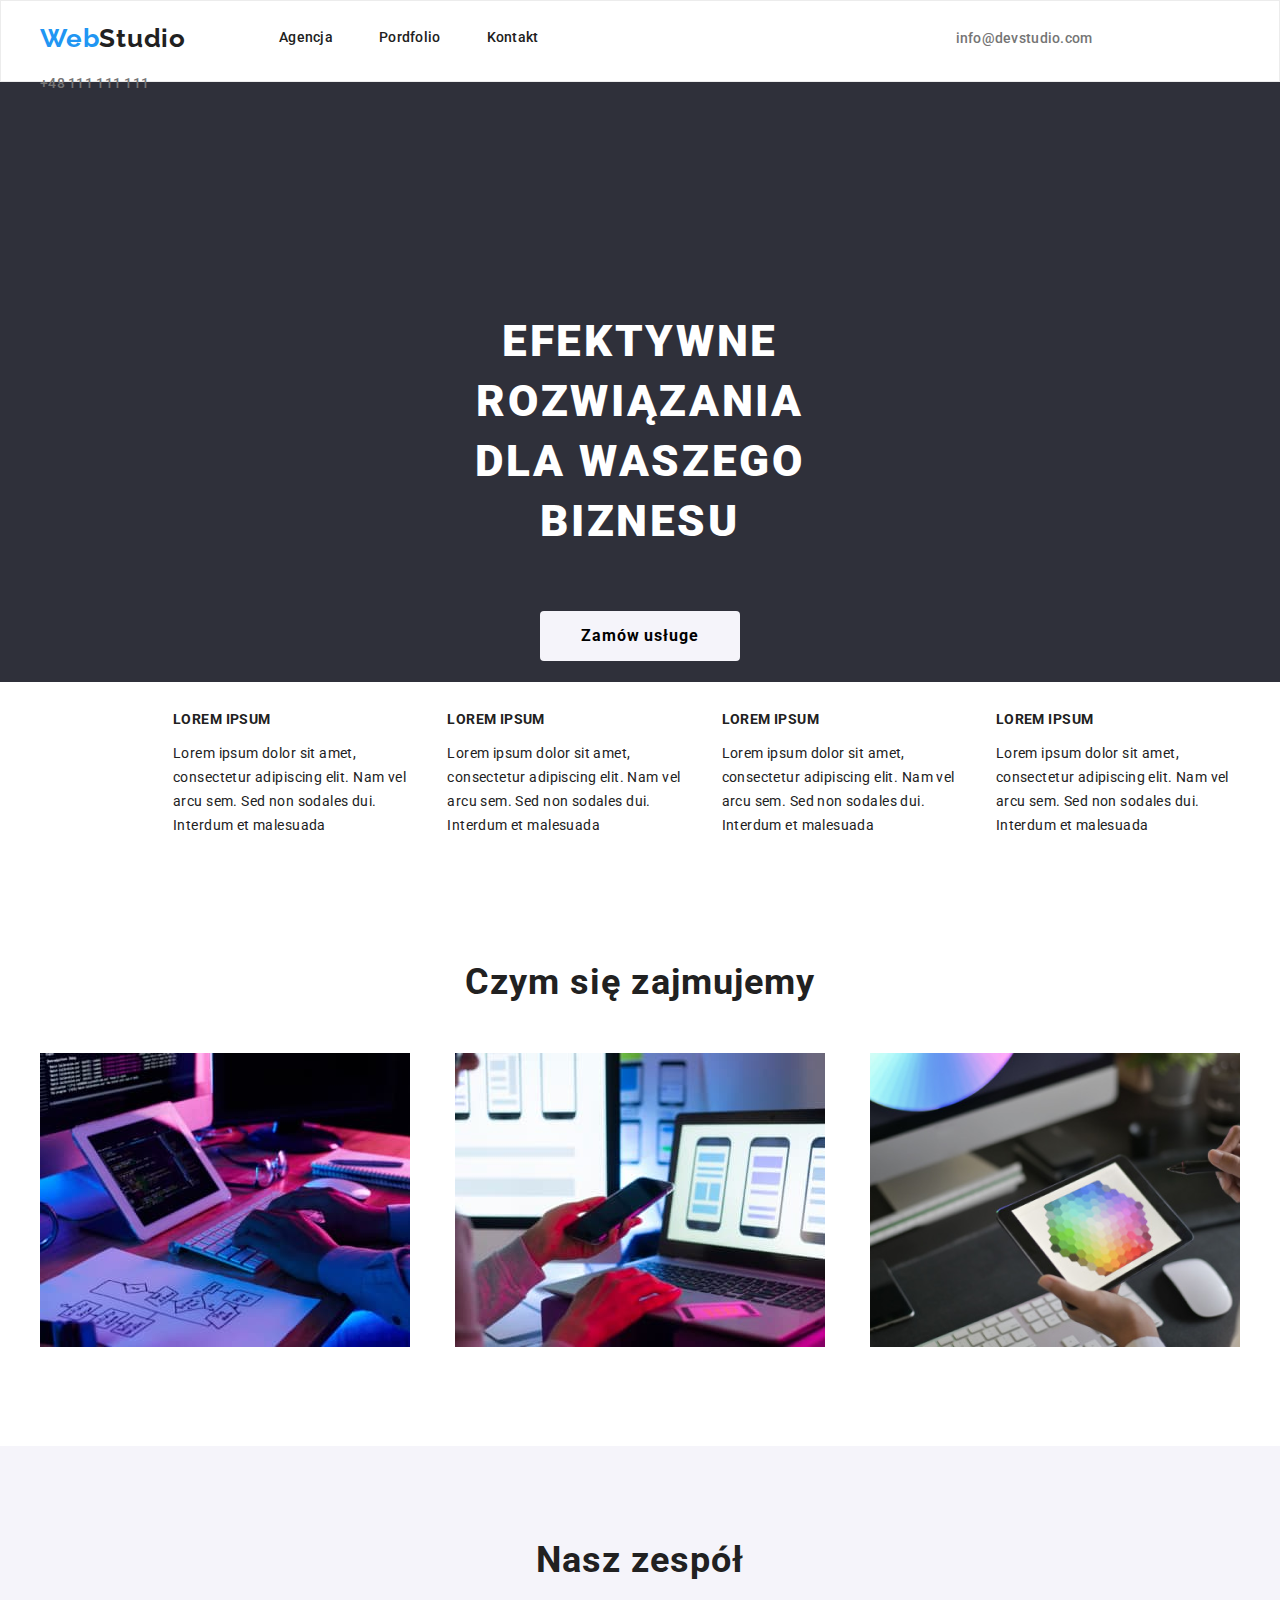
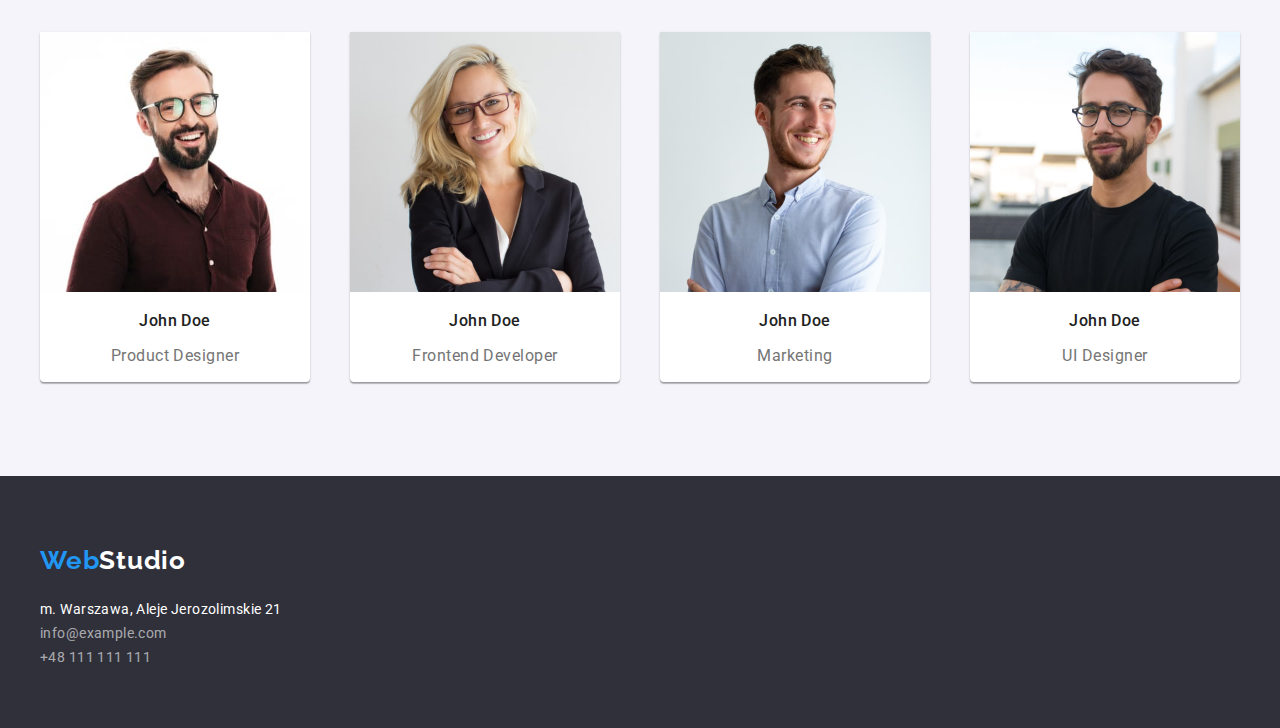
==== commit f80fa1dd: "Stylizacja stron w css" ====
--- a/index.html
+++ b/index.html
@@ -45,40 +45,42 @@
           </h1>
           <button class="primary-bg" type="button">Zamów usługe</button>
         </section>
-        <section class="container feature">
+        <section class="container">
           <!--TEKST-->
-          <ul class="list box">
-            <div class="feature">
-              <li class="feature-box">
-                <h3 class="feature-title">Lorem ipsum</h3>
-                <p class="feature-section">
-                  Lorem ipsum dolor sit amet, consectetur adipiscing elit. Nam
-                  vel arcu sem. Sed non sodales dui. Interdum et malesuada
-                </p>
-              </li>
-              <li>
-                <h3 class="feature-title">Lorem ipsum</h3>
-                <p class="feature-section">
-                  Lorem ipsum dolor sit amet, consectetur adipiscing elit. Nam
-                  vel arcu sem. Sed non sodales dui. Interdum et malesuada
-                </p>
-              </li>
-              <li>
-                <h3 class="feature-title">Lorem ipsum</h3>
-                <p class="feature-section">
-                  Lorem ipsum dolor sit amet, consectetur adipiscing elit. Nam
-                  vel arcu sem. Sed non sodales dui. Interdum et malesuada
-                </p>
-              </li>
-              <li>
-                <h3 class="feature-title">Lorem ipsum</h3>
-                <p class="feature-section">
-                  Lorem ipsum dolor sit amet, consectetur adipiscing elit. Nam
-                  vel arcu sem. Sed non sodales dui. Interdum et malesuada
-                </p>
-              </li>
-            </div>
-          </ul>
+          <div class="box">
+            <ul class="list">
+              <div class="feature">
+                <li>
+                  <h3 class="feature-title">Lorem ipsum</h3>
+                  <p class="feature-section">
+                    Lorem ipsum dolor sit amet, consectetur adipiscing elit. Nam
+                    vel arcu sem. Sed non sodales dui. Interdum et malesuada
+                  </p>
+                </li>
+                <li>
+                  <h3 class="feature-title">Lorem ipsum</h3>
+                  <p class="feature-section">
+                    Lorem ipsum dolor sit amet, consectetur adipiscing elit. Nam
+                    vel arcu sem. Sed non sodales dui. Interdum et malesuada
+                  </p>
+                </li>
+                <li>
+                  <h3 class="feature-title">Lorem ipsum</h3>
+                  <p class="feature-section">
+                    Lorem ipsum dolor sit amet, consectetur adipiscing elit. Nam
+                    vel arcu sem. Sed non sodales dui. Interdum et malesuada
+                  </p>
+                </li>
+                <li>
+                  <h3 class="feature-title">Lorem ipsum</h3>
+                  <p class="feature-section">
+                    Lorem ipsum dolor sit amet, consectetur adipiscing elit. Nam
+                    vel arcu sem. Sed non sodales dui. Interdum et malesuada
+                  </p>
+                </li>
+              </div>
+            </ul>
+          </div>
         </section>
         <section class="tender">
           <!--OFERTA-->
@@ -164,11 +166,12 @@
       <footer>
         <div class="contact">
           <div class="container">
-            <h2 class="logo">
-              <span class="first-part-logo">Web</span
-              ><spon class="secend-part-logo">Studio</spon>
-            </h2>
-
+            <div class="contact-box">
+              <h2 class="logo">
+                <span class="first-part-logo">Web</span
+                ><spon class="secend-part-logo">Studio</spon>
+              </h2>
+            </div>
             <address>
               <ul class="contact-list">
                 <li>
--- a/css/style.css
+++ b/css/style.css
@@ -12,6 +12,9 @@
   background-color: #e5e5e5;
 }
 
+header {
+  border: 1px solid #ececec;
+}
 *,
 ::after,
 ::before {
@@ -29,6 +32,7 @@
   max-width: 1600px;
   max-height: 1880px;
   background-color: var(--white-color);
+  margin: 0 auto;
 }
 
 .list {
@@ -37,6 +41,8 @@
 .container {
   max-width: 1200px;
   margin: 0 auto;
+  padding: 0;
+  /* outline: 1px dotted darkgray; */
 }
 
 .menu-box {
@@ -48,13 +54,13 @@
   font-size: 14px;
   line-height: 16px;
   letter-spacing: 0.02em;
-  border: 1px solid transparent;
 }
 
 .box {
   display: flex;
-  flex-direction: row;
-  flex-wrap: wrap;
+  margin: 0;
+  padding: 0;
+  justify-content: space-between;
 }
 
 .logo {
@@ -119,7 +125,6 @@
   background-color: var(--bg-color);
   text-align: center;
   height: 600px;
-  margin: 0;
   border: 1px solid transparent;
 }
 .primary-title {
@@ -155,17 +160,16 @@
 /*tekst*/
 .feature {
   display: flex;
+  justify-content: flex-start;
   gap: 30px;
 }
 
-.feature-box {
-}
-
 .feature-title {
   font-weight: 700;
   font-size: 14px;
   line-height: 1.14;
   letter-spacing: 0.03em;
+  text-transform: uppercase;
 }
 .feature-section {
   color: (--p-color);
@@ -174,17 +178,25 @@
   letter-spacing: 0.03em;
 }
 
+.tender {
+  padding-bottom: 94px;
+}
 .tender-title {
   font-weight: 700;
   font-size: 36px;
   line-height: 1.16;
   text-align: center;
   letter-spacing: 0.03em;
-}
+  padding-top: 94px;
+  padding-bottom: 50px;
+  margin: 0;
+}
+
 /*zespół*/
 .team {
   background-color: #f5f4fa;
   text-align: center;
+  padding-bottom: 94px;
 }
 .team-card {
   background-color: var(--white-color);
@@ -198,6 +210,9 @@
   line-height: 1.16;
   text-align: center;
   letter-spacing: 0.03em;
+  padding-top: 94px;
+  padding-bottom: 50px;
+  margin: 0;
 }
 .team-name,
 .portfolio-name {
@@ -216,13 +231,19 @@
 }
 
 /*stopka*/
+
 .contact {
   background-color: var(--bg-color);
   height: 252px;
 }
 
+.contact-box {
+  padding-top: 4%;
+}
+
 .contact-list {
   list-style-type: none;
+  padding-left: 0;
 }
 .contact-data {
   text-decoration: none;
@@ -231,6 +252,7 @@
   font-size: 14px;
   line-height: 1.71;
   letter-spacing: 0.03em;
+  padding-top: 20px;
 }
 .contact-mail,
 .contact-phone {
@@ -243,22 +265,13 @@
 }
 
 /*portfolio*/
-.portfolios {
-  background-color: var(--white-color);
-  text-align: center;
-}
-.portfolio-card {
-  background-color: var(--white-color);
-  border-radius: 0px 0px 4px 4px;
-  border-bottom: 1px solid #eeeeee;
-  border-left: 1px solid #eeeeee;
-  border-right: 1px solid #eeeeee;
-  box-sizing: border-box;
-}
+
 .filter {
   border-radius: 4px;
   text-align: center;
   letter-spacing: 0.03em;
+  padding-top: 94px;
+  padding-bottom: 50px;
 }
 .filter-bg {
   font-family: inherit;
@@ -270,6 +283,9 @@
   border-radius: 4px;
   cursor: pointer;
   border-style: none;
+  width: 121px;
+  height: 38px;
+  padding-right: 8px;
 }
 .filter-bg:hover {
   background-color: var(--brand-color);
@@ -278,3 +294,23 @@
   box-shadow: 0px 1px 3px rgba(0, 0, 0, 0.12), 0px 1px 1px rgba(0, 0, 0, 0.14),
     0px 2px 1px rgba(0, 0, 0, 0.2);
 }
+
+.portfolio {
+  background-color: var(--white-color);
+  text-align: center;
+}
+.portfolio-box {
+  display: flex;
+  flex-wrap: wrap;
+  padding-bottom: 94px;
+  gap: 30px;
+}
+.portfolio-card {
+  background-color: var(--white-color);
+  border-radius: 0px 0px 4px 4px;
+  border-bottom: 1px solid #eeeeee;
+  border-left: 1px solid #eeeeee;
+  border-right: 1px solid #eeeeee;
+  width: 370px;
+  height: 404px;
+}
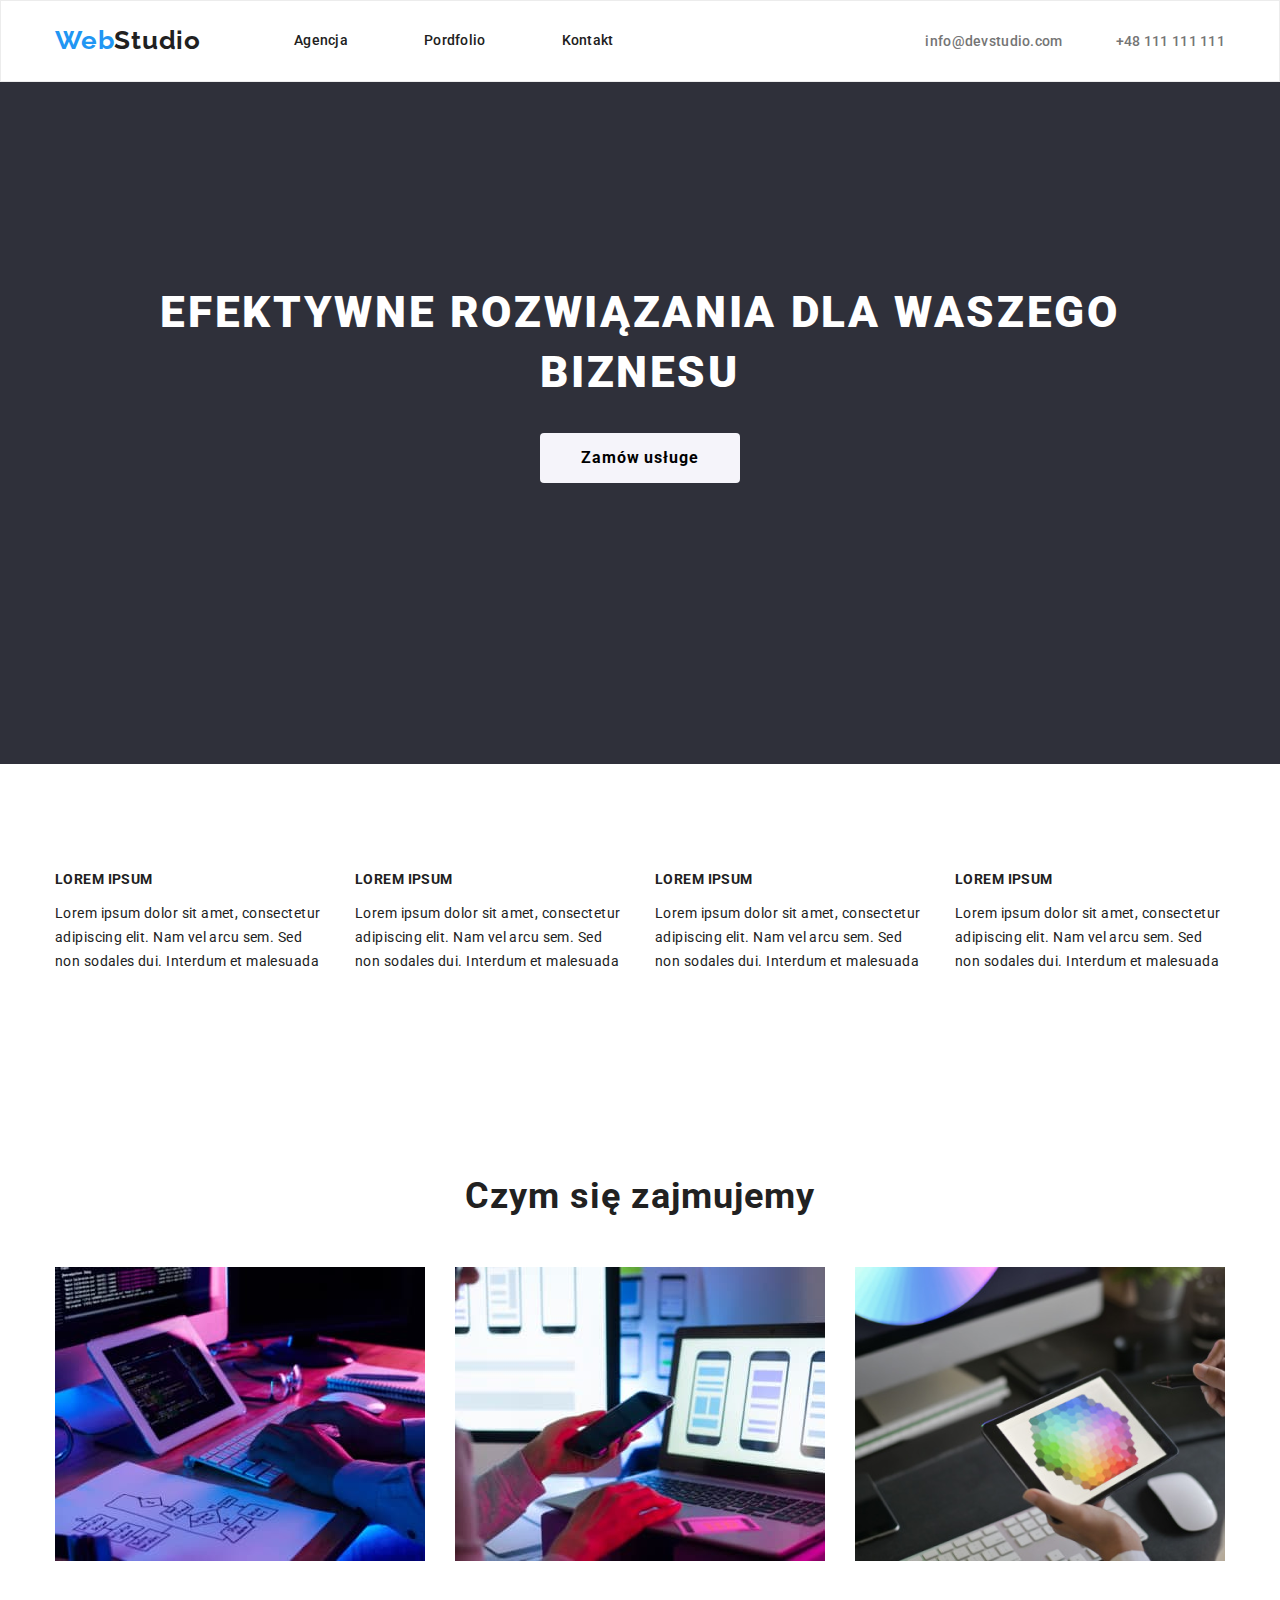
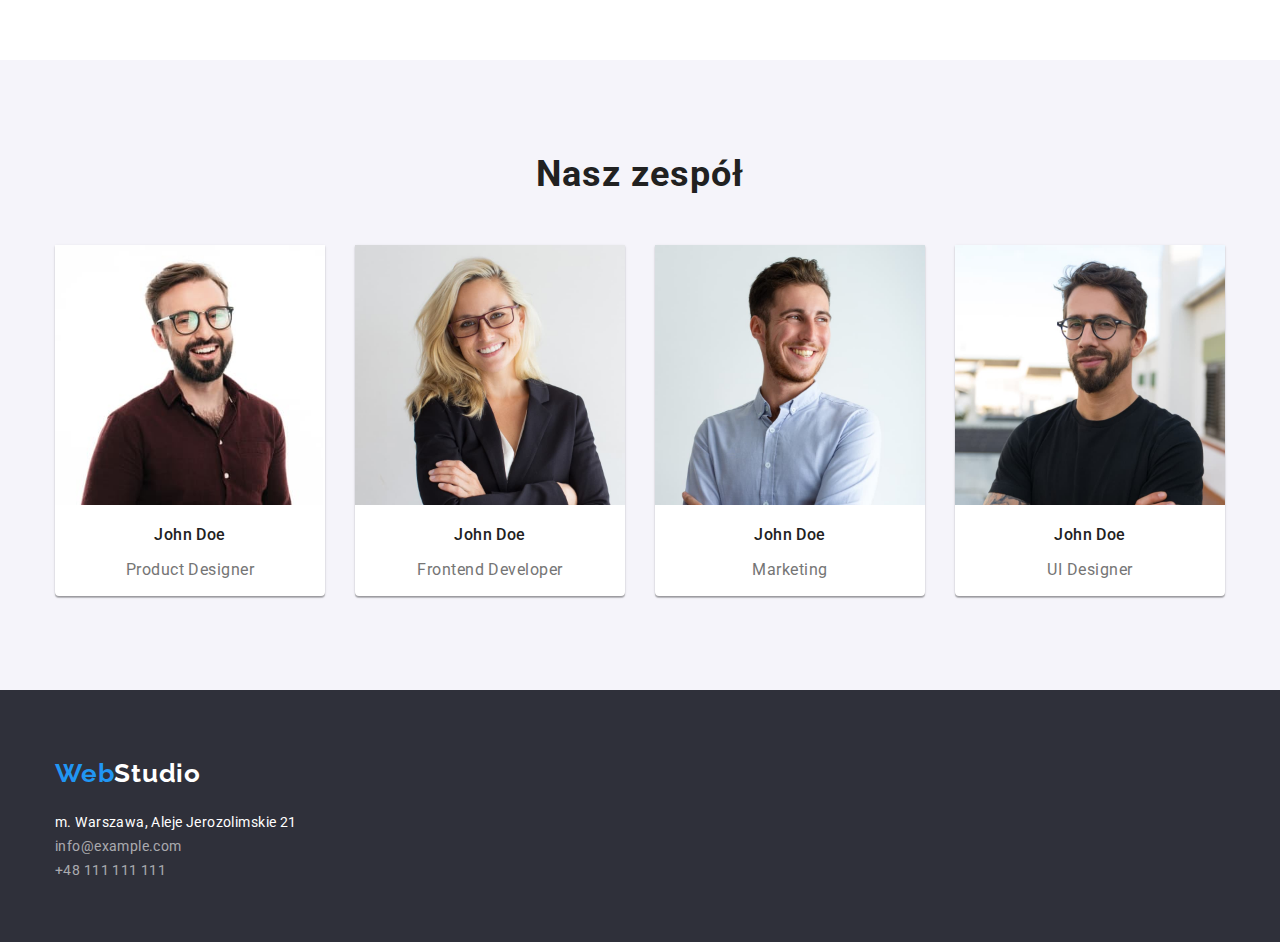
==== commit a119cb2d: "Introduction of the mentor's comments" ====
--- a/index.html
+++ b/index.html
@@ -23,29 +23,36 @@
       <header>
         <!--Logo-->
         <div class="container menu-box">
-          <h2 class="logo"><span class="first-part-logo">Web</span>Studio</h2>
-          <nav class="menu">
-            <ul class="list box">
-              <li><a class="menu-nav" href="index.html">Agencja</a></li>
-              <li><a class="menu-nav" href="portfolio.html">Pordfolio</a></li>
-              <li><a class="menu-nav" href="/contact">Kontakt</a></li>
-            </ul>
-          </nav>
-          <a class="menu-mail" href="mailto:info@devstudio.com"
-            >info@devstudio.com</a
-          >
-          <a class="menu-phone" href="tel:+48111111111">+48 111 111 111</a>
+          <div class="first-menu-box">
+            <h2 class="logo"><span class="first-part-logo">Web</span>Studio</h2>
+            <nav class="menu">
+              <ul class="list box">
+                <li><a class="menu-nav" href="index.html">Agencja</a></li>
+                <li><a class="menu-nav" href="portfolio.html">Pordfolio</a></li>
+                <li><a class="menu-nav" href="/contact">Kontakt</a></li>
+              </ul>
+            </nav>
+          </div>
+          <div class="second-menu-box">
+            <a class="menu-mail" href="mailto:info@devstudio.com"
+              >info@devstudio.com</a
+            >
+            <a class="menu-phone" href="tel:+48111111111">+48 111 111 111</a>
+          </div>
         </div>
       </header>
       <main>
-        <section class="primary">
-          <!--HERO-->
+          <section class="primary">
+               <!--HERO-->
+          <div class="container">
           <h1 class="primary-title">
             Efektywne rozwiązania dla waszego biznesu
           </h1>
           <button class="primary-bg" type="button">Zamów usługe</button>
         </section>
-        <section class="container">
+      </div>
+        <section>
+          <div  class="container">
           <!--TEKST-->
           <div class="box">
             <ul class="list">
--- a/css/style.css
+++ b/css/style.css
@@ -9,40 +9,28 @@
 body {
   font-family: "Roboto", sans-serif;
   color: var(--text-color);
-  background-color: #e5e5e5;
+  background-color: var(--white-color);
 }
 
 header {
   border: 1px solid #ececec;
 }
-*,
+
+/* *,
 ::after,
 ::before {
   box-sizing: border-box;
-}
-
-.main-page {
-  max-width: 1600px;
-  max-height: 2349px;
-  background-color: var(--white-color);
-  margin: 0 auto;
-}
-
-.portfolio-page {
-  max-width: 1600px;
-  max-height: 1880px;
-  background-color: var(--white-color);
-  margin: 0 auto;
-}
+} */
 
 .list {
   list-style-type: none;
+  padding: 0;
+  margin: 0;
 }
 .container {
   max-width: 1200px;
   margin: 0 auto;
-  padding: 0;
-  /* outline: 1px dotted darkgray; */
+  padding: 0 15px 0 15px;
 }
 
 .menu-box {
@@ -54,13 +42,23 @@
   font-size: 14px;
   line-height: 16px;
   letter-spacing: 0.02em;
+  justify-content: space-between;
+}
+.first-menu-box {
+  display: flex;
+  align-items: center;
+}
+.second-menu-boc {
+  display: flex;
+  justify-content: space-between;
+  padding-left: 50px;
 }
 
 .box {
   display: flex;
   margin: 0;
   padding: 0;
-  justify-content: space-between;
+  gap: 30px;
 }
 
 .logo {
@@ -82,6 +80,7 @@
   line-height: 1.14;
   letter-spacing: 0.02em;
   background-color: var(--white-color);
+  margin-left: 93px;
 }
 
 .menu.menu-nav {
@@ -91,10 +90,7 @@
   text-decoration: none;
   cursor: pointer;
   color: var(--text-color);
-  padding-right: 46px;
-}
-.box:first-child {
-  padding-left: 93px;
+  margin-right: 46px;
 }
 
 .menu-nav:hover {
@@ -105,8 +101,7 @@
   text-decoration: none;
   cursor: pointer;
   color: var(--p-color);
-  padding-left: 371px;
-  padding-right: 40px;
+  margin-right: 50px;
 }
 .menu-mail:hover {
   color: var(--brand-color);
@@ -120,11 +115,11 @@
 .menu-phone:hover {
   color: var(--brand-color);
 }
-
 .primary {
   background-color: var(--bg-color);
   text-align: center;
-  height: 600px;
+  padding-top: 200px;
+  padding-bottom: 280px;
   border: 1px solid transparent;
 }
 .primary-title {
@@ -133,8 +128,9 @@
   line-height: 1.36;
   text-transform: uppercase;
   color: var(--white-color);
-  padding: 200px 452px 30px;
+  margin: auto;
   letter-spacing: 0.06em;
+  text-align: center;
 }
 .primary-bg {
   font-family: inherit;
@@ -146,8 +142,9 @@
   border-radius: 4px;
   border-style: none;
   background-color: #f5f4fa;
-  width: 200px;
-  height: 50px;
+  padding: 10px 41px;
+  margin-top: 30px;
+
 }
 .primary-bg:hover {
   background-color: var(--brand-color);
@@ -160,8 +157,9 @@
 /*tekst*/
 .feature {
   display: flex;
-  justify-content: flex-start;
   gap: 30px;
+  padding-top: 94px;
+  padding-bottom: 94px;
 }
 
 .feature-title {
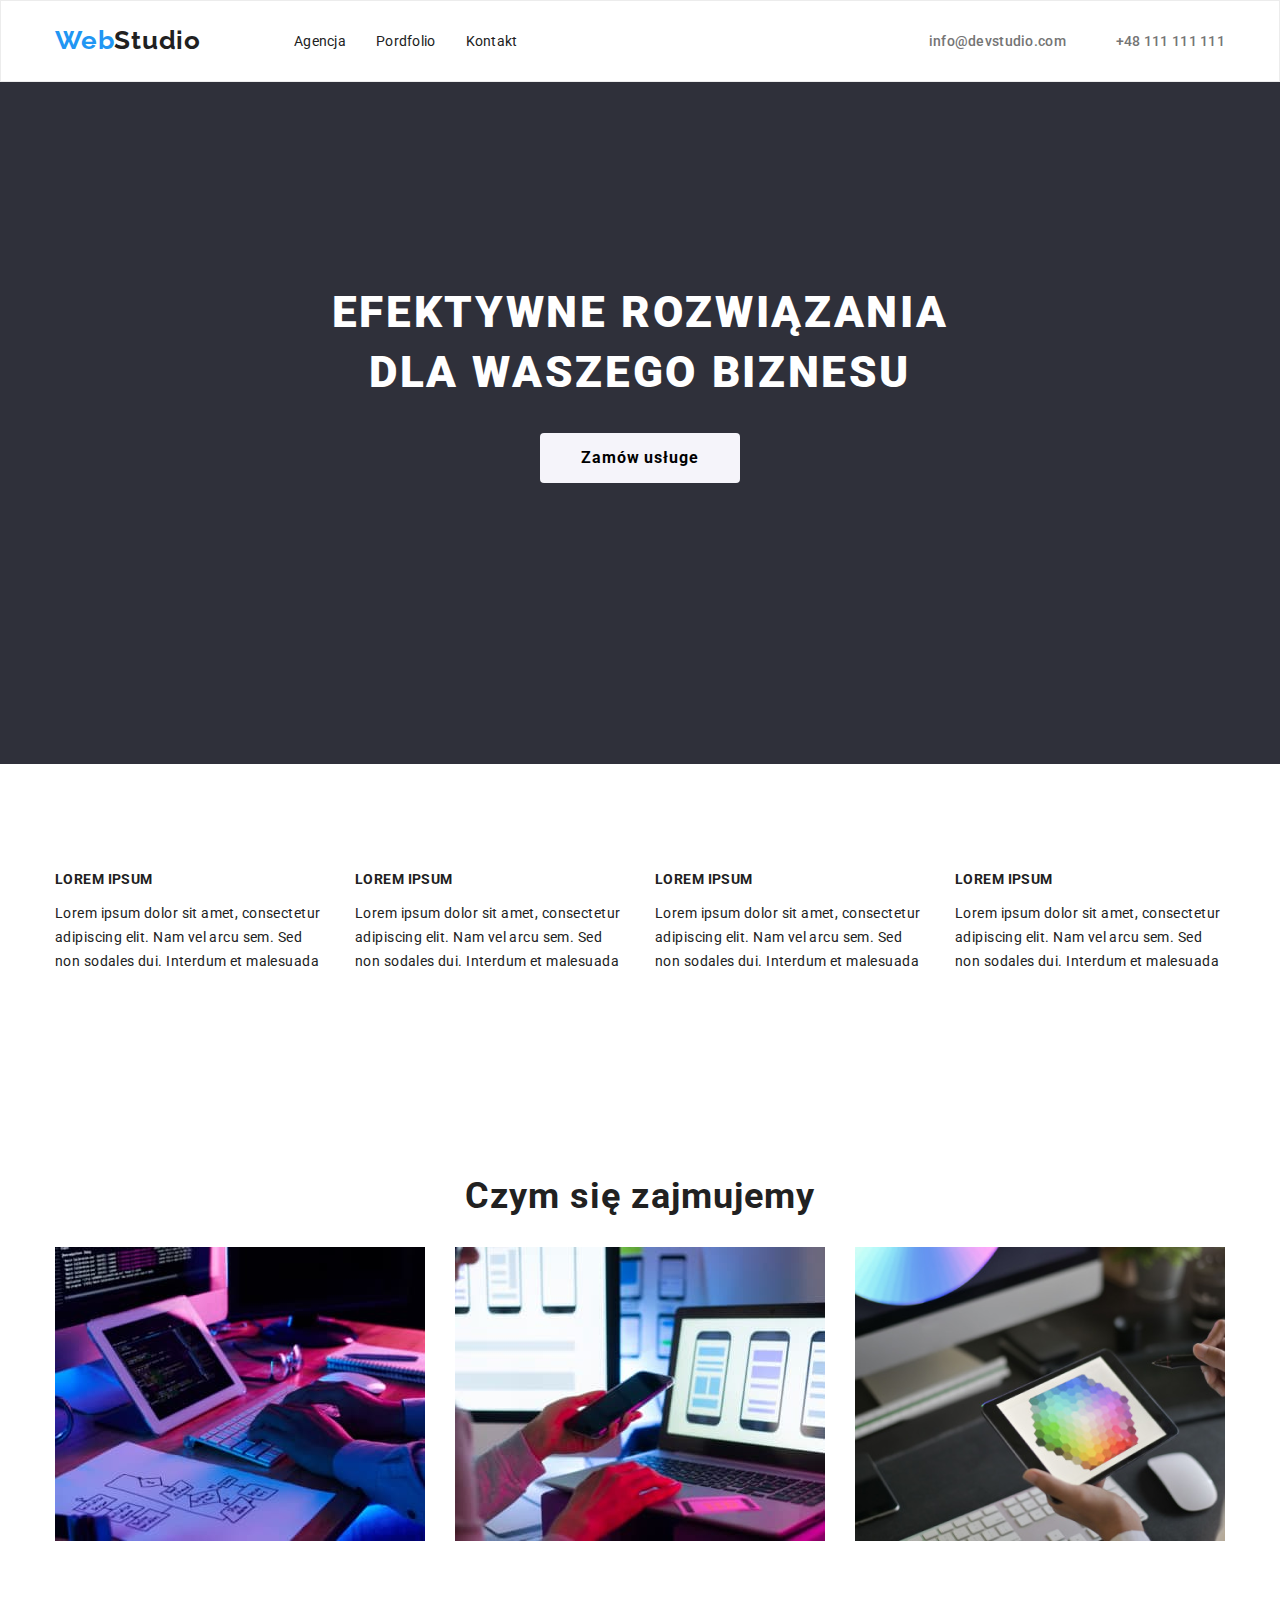
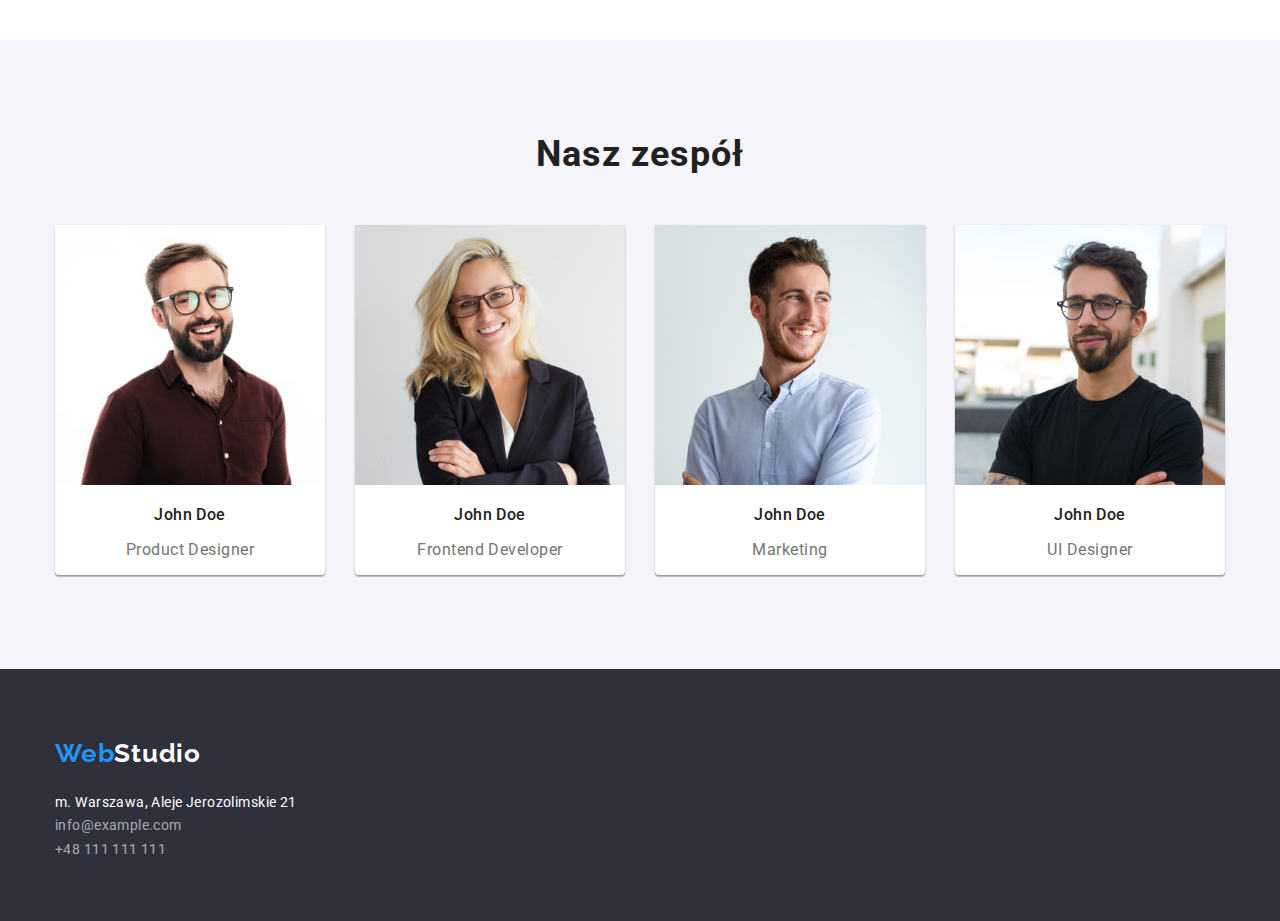
==== commit ad4858d9: "Today's Mentor Notes" ====
--- a/index.html
+++ b/index.html
@@ -19,191 +19,186 @@
     <link rel="stylesheet" href="css/style.css" />
   </head>
   <body>
-    <div class="main-page">
-      <header>
-        <!--Logo-->
-        <div class="container menu-box">
-          <div class="first-menu-box">
-            <h2 class="logo"><span class="first-part-logo">Web</span>Studio</h2>
-            <nav class="menu">
-              <ul class="list box">
-                <li><a class="menu-nav" href="index.html">Agencja</a></li>
-                <li><a class="menu-nav" href="portfolio.html">Pordfolio</a></li>
-                <li><a class="menu-nav" href="/contact">Kontakt</a></li>
-              </ul>
-            </nav>
-          </div>
-          <div class="second-menu-box">
-            <a class="menu-mail" href="mailto:info@devstudio.com"
-              >info@devstudio.com</a
-            >
-            <a class="menu-phone" href="tel:+48111111111">+48 111 111 111</a>
-          </div>
-        </div>
-      </header>
-      <main>
-          <section class="primary">
-               <!--HERO-->
-          <div class="container">
+    <header>
+      <!--Logo-->
+      <div class="container menu-box">
+        <div class="first-menu-box">
+          <h2 class="logo"><span class="first-part-logo">Web</span>Studio</h2>
+          <nav>
+            <ul class="list">
+              <li><a class="menu-nav" href="index.html">Agencja</a></li>
+              <li><a class="menu-nav" href="portfolio.html">Pordfolio</a></li>
+              <li><a class="menu-nav" href="/contact">Kontakt</a></li>
+            </ul>
+          </nav>
+        </div>
+        <div class="second-menu-box">
+          <a class="menu-mail" href="mailto:info@devstudio.com"
+            >info@devstudio.com</a
+          >
+          <a class="menu-phone" href="tel:+48111111111">+48 111 111 111</a>
+        </div>
+      </div>
+    </header>
+    <main>
+      <section class="primary">
+        <!--HERO-->
+        <div class="container">
           <h1 class="primary-title">
             Efektywne rozwiązania dla waszego biznesu
           </h1>
           <button class="primary-bg" type="button">Zamów usługe</button>
-        </section>
-      </div>
-        <section>
-          <div  class="container">
+        </div>
+      </section>
+      <section>
+        <div class="container">
           <!--TEKST-->
-          <div class="box">
-            <ul class="list">
-              <div class="feature">
-                <li>
-                  <h3 class="feature-title">Lorem ipsum</h3>
-                  <p class="feature-section">
-                    Lorem ipsum dolor sit amet, consectetur adipiscing elit. Nam
-                    vel arcu sem. Sed non sodales dui. Interdum et malesuada
-                  </p>
-                </li>
-                <li>
-                  <h3 class="feature-title">Lorem ipsum</h3>
-                  <p class="feature-section">
-                    Lorem ipsum dolor sit amet, consectetur adipiscing elit. Nam
-                    vel arcu sem. Sed non sodales dui. Interdum et malesuada
-                  </p>
-                </li>
-                <li>
-                  <h3 class="feature-title">Lorem ipsum</h3>
-                  <p class="feature-section">
-                    Lorem ipsum dolor sit amet, consectetur adipiscing elit. Nam
-                    vel arcu sem. Sed non sodales dui. Interdum et malesuada
-                  </p>
-                </li>
-                <li>
-                  <h3 class="feature-title">Lorem ipsum</h3>
-                  <p class="feature-section">
-                    Lorem ipsum dolor sit amet, consectetur adipiscing elit. Nam
-                    vel arcu sem. Sed non sodales dui. Interdum et malesuada
-                  </p>
-                </li>
-              </div>
-            </ul>
+          <ul class="list feature-box">
+            <li>
+              <h3 class="feature-title">Lorem ipsum</h3>
+              <p class="feature-section">
+                Lorem ipsum dolor sit amet, consectetur adipiscing elit. Nam vel
+                arcu sem. Sed non sodales dui. Interdum et malesuada
+              </p>
+            </li>
+            <li>
+              <h3 class="feature-title">Lorem ipsum</h3>
+              <p class="feature-section">
+                Lorem ipsum dolor sit amet, consectetur adipiscing elit. Nam vel
+                arcu sem. Sed non sodales dui. Interdum et malesuada
+              </p>
+            </li>
+            <li>
+              <h3 class="feature-title">Lorem ipsum</h3>
+              <p class="feature-section">
+                Lorem ipsum dolor sit amet, consectetur adipiscing elit. Nam vel
+                arcu sem. Sed non sodales dui. Interdum et malesuada
+              </p>
+            </li>
+            <li>
+              <h3 class="feature-title">Lorem ipsum</h3>
+              <p class="feature-section">
+                Lorem ipsum dolor sit amet, consectetur adipiscing elit. Nam vel
+                arcu sem. Sed non sodales dui. Interdum et malesuada
+              </p>
+            </li>
+          </ul>
+        </div>
+      </section>
+      <section class="tender">
+        <!--OFERTA-->
+        <div class="container">
+          <h2 class="tender-title">Czym się zajmujemy</h2>
+          <ul class="list">
+            <li>
+              <img
+                src="images/programming.jpg"
+                alt="pisanie programów"
+                width="370"
+                height="294"
+              />
+            </li>
+            <li>
+              <img
+                src="images/mobile-applications.jpg"
+                alt="tworzenie aplikacji mobilnych"
+                width="370"
+                height="294"
+              />
+            </li>
+            <li>
+              <img
+                src="images/ux-design.png"
+                alt="tworzenie z UX designe"
+                width="370"
+                height="294"
+              />
+            </li>
+          </ul>
+        </div>
+      </section>
+      <section class="team">
+        <!--ZESPÓŁ-->
+        <div class="container">
+          <h2 class="team-title">Nasz zespół</h2>
+          <ul class="list">
+            <li class="team-card">
+              <img
+                src="images/product-designer.jpg"
+                alt="UśmiechniętymMęższczyzna w okularach z brodą w koszuli"
+                width="270"
+                height="260"
+              />
+              <h3 class="team-name">John Doe</h3>
+              <p class="team-job">Product Designer</p>
+            </li>
+            <li class="team-card">
+              <img
+                src="images/frontend-developer.jpg"
+                alt="Uśmiechnięta kobieta w długich bląd włosach w okularach"
+                width="270"
+                height="260"
+              />
+              <h3 class="team-name">John Doe</h3>
+              <p class="team-job">Frontend Developer</p>
+            </li>
+            <li class="team-card">
+              <img
+                src="images/marketing.jpg"
+                alt="Męszczyzna uśmiechnięty w jasnej koszuli"
+                width="270"
+                height="260"
+              />
+              <h3 class="team-name">John Doe</h3>
+              <p class="team-job">Marketing</p>
+            </li>
+            <li class="team-card">
+              <img
+                src="images/ui-designer.jpg"
+                alt="Męszczyzna z brodą w okularach w czarnym tiszercie"
+                width="270"
+                height="260"
+              />
+              <h3 class="team-name">John Doe</h3>
+              <p class="team-job">UI Designer</p>
+            </li>
+          </ul>
+        </div>
+      </section>
+    </main>
+    <footer>
+      <div class="contact">
+        <div class="container">
+          <div class="contact-box">
+            <h2 class="logo">
+              <span class="first-part-logo">Web</span
+              ><spon class="secend-part-logo">Studio</spon>
+            </h2>
           </div>
-        </section>
-        <section class="tender">
-          <!--OFERTA-->
-          <div class="container">
-            <h2 class="tender-title">Czym się zajmujemy</h2>
-            <ul class="list box">
+          <address>
+            <ul class="contact-list">
               <li>
-                <img
-                  src="images/programming.jpg"
-                  alt="pisanie programów"
-                  width="370"
-                  height="294"
-                />
+                <a
+                  class="contact-data"
+                  href="https://goo.gl/maps/quSYSpreMcUmD9Dv7"
+                  target="_blank"
+                  >m. Warszawa, Aleje Jerozolimskie 21
+                </a>
               </li>
               <li>
-                <img
-                  src="images/mobile-applications.jpg"
-                  alt="tworzenie aplikacji mobilnych"
-                  width="370"
-                  height="294"
-                />
+                <a class="contact-mail" href="mailito:info@example.com"
+                  >info@example.com</a
+                >
               </li>
               <li>
-                <img
-                  src="images/ux-design.png"
-                  alt="tworzenie z UX designe"
-                  width="370"
-                  height="294"
-                />
+                <a class="contact-phone" href="tel:+48111111111"
+                  >+48 111 111 111</a
+                >
               </li>
             </ul>
-          </div>
-        </section>
-        <section class="team">
-          <!--ZESPÓŁ-->
-          <div class="container">
-            <h2 class="team-title">Nasz zespół</h2>
-            <ul class="list box">
-              <li class="team-card">
-                <img
-                  src="images/product-designer.jpg"
-                  alt="UśmiechniętymMęższczyzna w okularach z brodą w koszuli"
-                  width="270"
-                  height="260"
-                />
-                <h3 class="team-name">John Doe</h3>
-                <p class="team-job">Product Designer</p>
-              </li>
-              <li class="team-card">
-                <img
-                  src="images/frontend-developer.jpg"
-                  alt="Uśmiechnięta kobieta w długich bląd włosach w okularach"
-                  width="270"
-                  height="260"
-                />
-                <h3 class="team-name">John Doe</h3>
-                <p class="team-job">Frontend Developer</p>
-              </li>
-              <li class="team-card">
-                <img
-                  src="images/marketing.jpg"
-                  alt="Męszczyzna uśmiechnięty w jasnej koszuli"
-                  width="270"
-                  height="260"
-                />
-                <h3 class="team-name">John Doe</h3>
-                <p class="team-job">Marketing</p>
-              </li>
-              <li class="team-card">
-                <img
-                  src="images/ui-designer.jpg"
-                  alt="Męszczyzna z brodą w okularach w czarnym tiszercie"
-                  width="270"
-                  height="260"
-                />
-                <h3 class="team-name">John Doe</h3>
-                <p class="team-job">UI Designer</p>
-              </li>
-            </ul>
-          </div>
-        </section>
-      </main>
-      <footer>
-        <div class="contact">
-          <div class="container">
-            <div class="contact-box">
-              <h2 class="logo">
-                <span class="first-part-logo">Web</span
-                ><spon class="secend-part-logo">Studio</spon>
-              </h2>
-            </div>
-            <address>
-              <ul class="contact-list">
-                <li>
-                  <a
-                    class="contact-data"
-                    href="https://goo.gl/maps/quSYSpreMcUmD9Dv7"
-                    target="_blank"
-                    >m. Warszawa, Aleje Jerozolimskie 21
-                  </a>
-                </li>
-                <li>
-                  <a class="contact-mail" href="mailito:info@example.com"
-                    >info@example.com</a
-                  >
-                </li>
-                <li>
-                  <a class="contact-phone" href="tel:+48111111111"
-                    >+48 111 111 111</a
-                  >
-                </li>
-              </ul>
-            </address>
-          </div>
-        </div>
-      </footer>
-    </div>
+          </address>
+        </div>
+      </div>
+    </footer>
   </body>
 </html>
--- a/css/style.css
+++ b/css/style.css
@@ -10,27 +10,24 @@
   font-family: "Roboto", sans-serif;
   color: var(--text-color);
   background-color: var(--white-color);
+  margin: 0;
 }
 
 header {
   border: 1px solid #ececec;
 }
 
-/* *,
-::after,
-::before {
-  box-sizing: border-box;
-} */
-
 .list {
   list-style-type: none;
+  display: flex;
+  margin: 0;
   padding: 0;
-  margin: 0;
+  gap: 30px;
 }
 .container {
   max-width: 1200px;
   margin: 0 auto;
-  padding: 0 15px 0 15px;
+  padding: 0 15px;
 }
 
 .menu-box {
@@ -47,18 +44,12 @@
 .first-menu-box {
   display: flex;
   align-items: center;
-}
-.second-menu-boc {
-  display: flex;
   justify-content: space-between;
-  padding-left: 50px;
-}
-
-.box {
-  display: flex;
-  margin: 0;
-  padding: 0;
-  gap: 30px;
+}
+
+.second-menu-box {
+  display: flex;
+  justify-content: space-between;
 }
 
 .logo {
@@ -67,6 +58,7 @@
   font-size: 26px;
   line-height: 1.2;
   letter-spacing: 0.03em;
+  margin-right: 93px;
 }
 .first-part-logo {
   color: var(--brand-color);
@@ -80,7 +72,6 @@
   line-height: 1.14;
   letter-spacing: 0.02em;
   background-color: var(--white-color);
-  margin-left: 93px;
 }
 
 .menu.menu-nav {
@@ -90,7 +81,6 @@
   text-decoration: none;
   cursor: pointer;
   color: var(--text-color);
-  margin-right: 46px;
 }
 
 .menu-nav:hover {
@@ -131,6 +121,7 @@
   margin: auto;
   letter-spacing: 0.06em;
   text-align: center;
+  max-width: 696px;
 }
 .primary-bg {
   font-family: inherit;
@@ -144,7 +135,6 @@
   background-color: #f5f4fa;
   padding: 10px 41px;
   margin-top: 30px;
-
 }
 .primary-bg:hover {
   background-color: var(--brand-color);
@@ -155,7 +145,7 @@
 }
 
 /*tekst*/
-.feature {
+.feature-box {
   display: flex;
   gap: 30px;
   padding-top: 94px;
@@ -176,8 +166,10 @@
   letter-spacing: 0.03em;
 }
 
+/* oferta */
 .tender {
-  padding-bottom: 94px;
+  margin-top: 94px;
+  margin-bottom: 94px;
 }
 .tender-title {
   font-weight: 700;
@@ -185,9 +177,6 @@
   line-height: 1.16;
   text-align: center;
   letter-spacing: 0.03em;
-  padding-top: 94px;
-  padding-bottom: 50px;
-  margin: 0;
 }
 
 /*zespół*/
@@ -265,6 +254,7 @@
 /*portfolio*/
 
 .filter {
+  display: flex;
   border-radius: 4px;
   text-align: center;
   letter-spacing: 0.03em;
@@ -295,7 +285,6 @@
 
 .portfolio {
   background-color: var(--white-color);
-  text-align: center;
 }
 .portfolio-box {
   display: flex;
